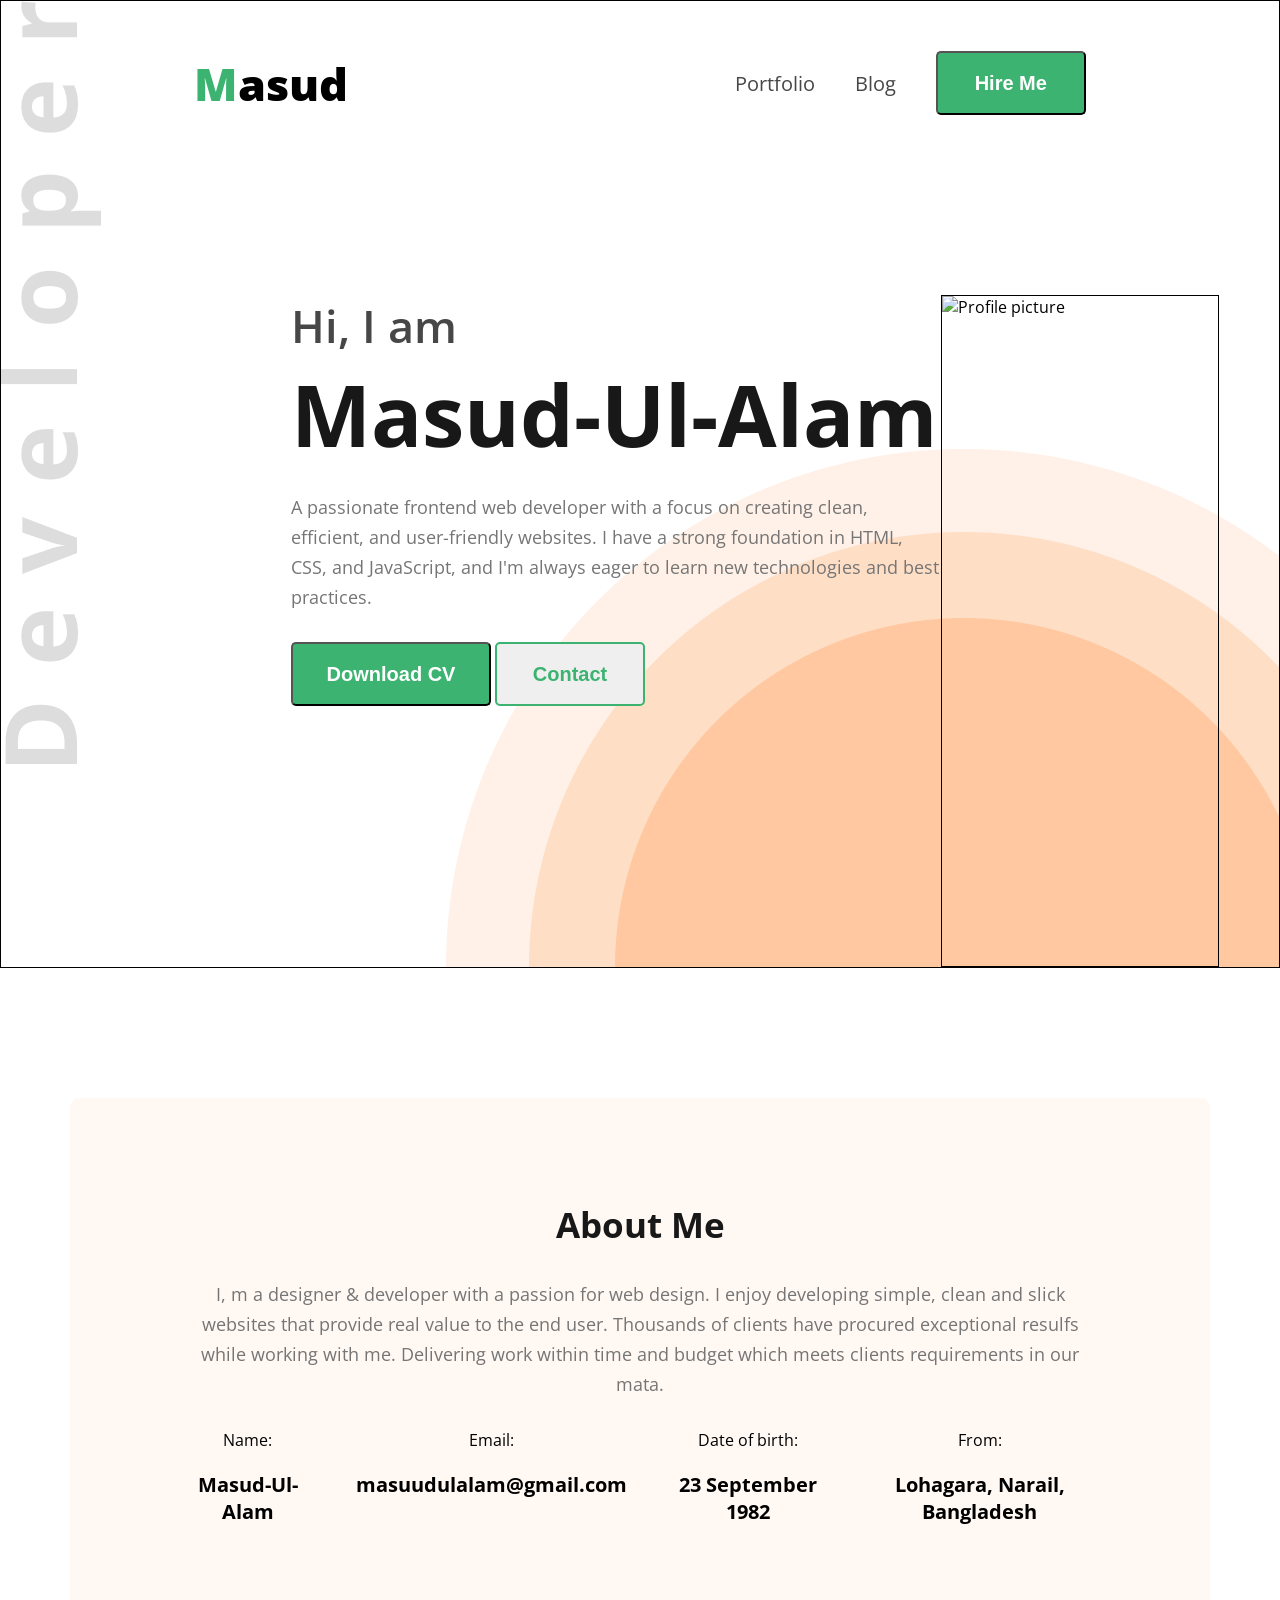
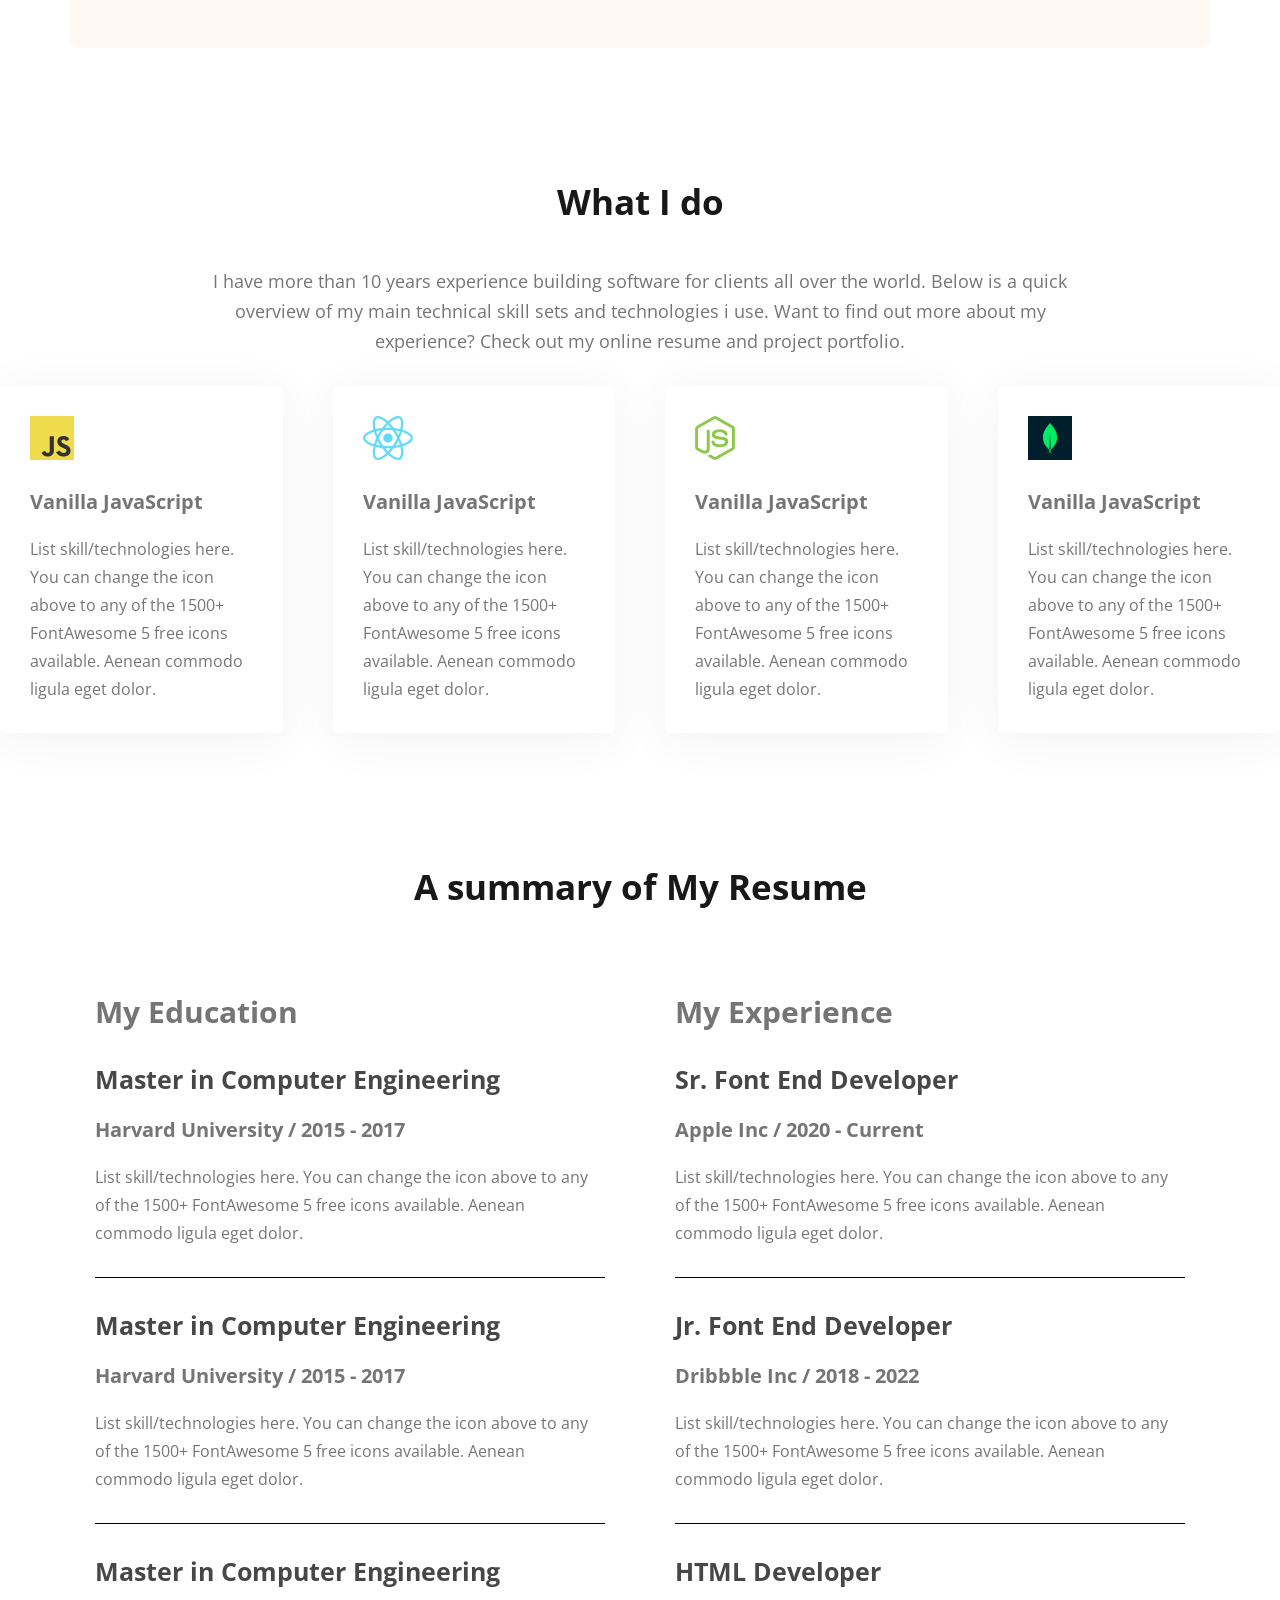
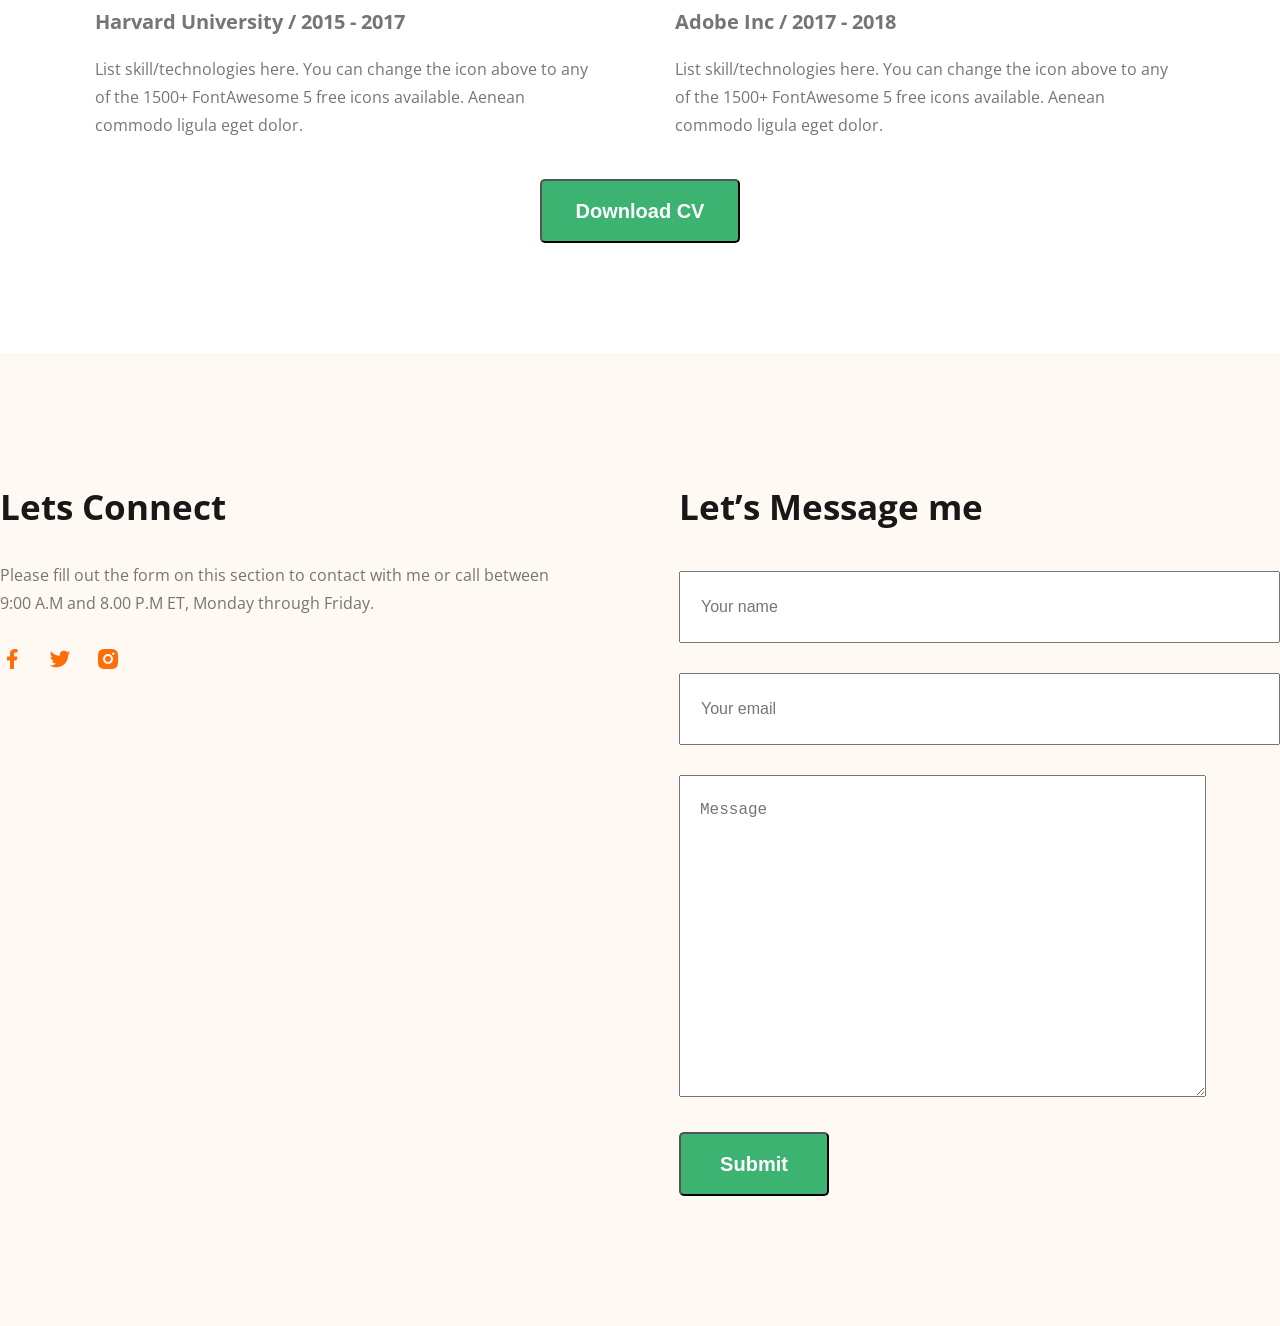
==== index.html @ 21add2c9 "added some styles in input field" ====
<!DOCTYPE html>
<html lang="en">

<head>
    <meta charset="UTF-8">
    <meta name="viewport" content="width=device-width, initial-scale=1.0">
    <title>Web Developer Portfolio</title>
    <link rel="preconnect" href="https://fonts.googleapis.com">
    <link rel="preconnect" href="https://fonts.gstatic.com" crossorigin>
    <link href="https://fonts.googleapis.com/css2?family=Open+Sans:ital,wght@0,300..800;1,300..800&display=swap"
        rel="stylesheet">
    <link rel="stylesheet" href="styles/style.css">
</head>

<body class="open-sans-normal">
    <header class="header">
        <nav>
            <h2 class="nav-title"><span class="text-primary">M</span>asud</h2>
            <div>
                <ul>
                    <li><a class="Dark-2" href="">Portfolio</a></li>
                    <li><a class="Dark-2" href="">Blog</a></li>
                    <li><a href=""><button class="btn btn-s">Hire Me</button></a></li>
                </ul>
            </div>
        </nav>
        <div class="banner">
            <div class="banner-content">
                <h2 class="banner-greetings Dark-2">Hi, I am</h2>
                <h1 class="banner-title Dark-1">Masud-Ul-Alam</h1>
                <p style="text-align: left;" class="p-b mt-20 mb-30">A passionate frontend web developer with a focus on
                    creating clean,
                    efficient, and
                    user-friendly
                    websites. I have a strong foundation in HTML, CSS, and JavaScript, and I'm always eager to learn new
                    technologies and best practices.</p>
                <div>
                    <button class="btn btn-b"><span></span> Download CV</button>
                    <button class="btn-contact btn-s"><span></span> Contact</button>
                </div>
            </div>
            <img class="banner-profile-picture" src="" alt="Profile picture">
        </div>
    </header>
    <main>
        <!-- about me section -->
        <section class="about-me-section">
            <div class="about-me-container">
                <h3 class="center">About Me</h3>
                <p class="mt-30 mb-30 p-b">I, m a designer & developer with a passion for web design. I enjoy
                    developing simple, clean and slick
                    websites that provide real value to the end user. Thousands of clients have procured exceptional
                    resulfs while working with me. Delivering work within time and budget which meets clients
                    requirements in our mata.</p>
                <div class="info-container">
                    <div class="center">
                        <p>Name:</p>
                        <h6>Masud-Ul-Alam</h6>
                    </div>
                    <div class="center">
                        <p>Email:</p>
                        <h6>masuudulalam@gmail.com</h6>
                    </div>
                    <div class="center">
                        <p>Date of birth:</p>
                        <h6>23 September 1982</h6>
                    </div>
                    <div class="center">
                        <p>From:</p>
                        <h6>Lohagara, Narail, Bangladesh</h6>
                    </div>
                </div>
            </div>
        </section>

        <!-- what I do section -->
        <section class="what-I-do-section">
            <div class="what-I-do-description">
                <h3>What I do</h3>
                <p class="mt-40 mb-30 p-b">I have more than 10 years experience building software for clients all over
                    the world. Below is a
                    quick overview of my main technical skill sets and technologies i use. Want to find out more about
                    my experience? Check out my online resume and project portfolio.</p>
            </div>
            <div class="card-container p-s">
                <div class="card">
                    <img src="images/icons/js.png" alt="js icon">
                    <h6>Vanilla JavaScript</h6>
                    <p>List skill/technologies here. You can change the icon above to any of the 1500+ FontAwesome 5
                        free icons available. Aenean commodo ligula eget dolor.</p>
                </div>
                <div class="card">
                    <img src="images/icons/react.png" alt="js icon">
                    <h6>Vanilla JavaScript</h6>
                    <p>List skill/technologies here. You can change the icon above to any of the 1500+ FontAwesome 5
                        free icons available. Aenean commodo ligula eget dolor.</p>
                </div>
                <div class="card">
                    <img src="images/icons/nodejs.png" alt="js icon">
                    <h6>Vanilla JavaScript</h6>
                    <p>List skill/technologies here. You can change the icon above to any of the 1500+ FontAwesome 5
                        free icons available. Aenean commodo ligula eget dolor.</p>
                </div>
                <div class="card">
                    <img src="images/icons/mongo.png" alt="js icon">
                    <h6>Vanilla JavaScript</h6>
                    <p>List skill/technologies here. You can change the icon above to any of the 1500+ FontAwesome 5
                        free icons available. Aenean commodo ligula eget dolor.</p>
                </div>
            </div>
        </section>

        <!-- A summary of My Resume Section -->
        <section>
            <h3>A summary of My Resume</h3>
            <div class="summary-resume-container p-s">
                <section>
                    <h4>My Education</h4>
                    <div class="summary-content-w mt-30">
                        <h5>Master in Computer Engineering</h5>
                        <h6>Harvard University / 2015 - 2017</h6>
                        <p>List skill/technologies here. You can change the icon above
                            to any of the 1500+ FontAwesome 5 free icons available. Aenean commodo ligula eget dolor.
                        </p>
                    </div>
                    <div class="summary-content-w border-top">
                        <h5 class="mt-30">Master in Computer Engineering</h5>
                        <h6>Harvard University / 2015 - 2017</h6>
                        <p>List skill/technologies here. You can change the icon above
                            to any of the 1500+ FontAwesome 5 free icons available. Aenean commodo ligula eget dolor.
                        </p>
                    </div>
                    <div class="summary-content-w border-top">
                        <h5 class="mt-30">Master in Computer Engineering</h5>
                        <h6>Harvard University / 2015 - 2017</h6>
                        <p>List skill/technologies here. You can change the icon above
                            to any of the 1500+ FontAwesome 5 free icons available. Aenean commodo ligula eget dolor.
                        </p>
                    </div>
                </section>
                <section>
                    <h4>My Experience</h4>
                    <div class="summary-content-w mt-30">
                        <h5>Sr. Font End Developer</h5>
                        <h6>Apple Inc / 2020 - Current</h6>
                        <p>List skill/technologies here. You can change the icon above
                            to any of the 1500+ FontAwesome 5 free icons available. Aenean commodo ligula eget dolor.
                        </p>
                    </div>
                    <div class="summary-content-w border-top">
                        <h5 class="mt-30">Jr. Font End Developer</h5>
                        <h6>Dribbble Inc / 2018 - 2022</h6>
                        <p>List skill/technologies here. You can change the icon above
                            to any of the 1500+ FontAwesome 5 free icons available. Aenean commodo ligula eget dolor.
                        </p>
                    </div>
                    <div class="summary-content-w border-top">
                        <h5 class="mt-30">HTML Developer</h5>
                        <h6>Adobe Inc / 2017 - 2018</h6>
                        <p>List skill/technologies here. You can change the icon above
                            to any of the 1500+ FontAwesome 5 free icons available. Aenean commodo ligula eget dolor.
                        </p>
                    </div>
                </section>
            </div>
            <div class="center mt-40"><button class="btn btn-b">Download CV</button></div>
        </section>

        <!-- lets connect section -->
        <section class="lets-connect-section-container">
            <div class="lets-connect-media">
                <h3 style="text-align: left;">Lets Connect</h3>
                <p class="p-s mt-30 mb-30">Please fill out the form on this section to contact with me or call between 9:00 A.M and 8.00 P.M ET, Monday through Friday.</p>
                <div class="social-media-container">
                    <img class="mr-20" src="images/icons/facebook.png" alt="facebook icon">
                    <img class="mr-20" src="images/icons/twitter.png" alt="twitter icon">
                    <img src="images/icons/insta.png" alt="insta icon">
                </div>
            </div>
            <div class="lets-connect-form">
                <h3 style="text-align: left;">Let’s Message me</h3>
                <form action="">
                    <label for="name"></label>
                    <input class="mt-40 mb-30 pt-20 pb-20 pl-20 p-s" type="text" name="" id="name" placeholder="Your name" size="60">
                    <label for="email"></label>
                    <input class="pt-20 pb-20 pl-20 p-s" type="email" name="" id="email" placeholder="Your email" size="60">
                    <label for="message"></label>
                    <textarea class="mt-30 mb-30 pt-20 pb-20 pl-20 p-s" name="" id="message" placeholder="Message" rows="10" cols="49"></textarea>
                    <input class="btn btn-s" type="submit" value="Submit">
                </form>
            </div>
        </section>
    </main>
    <footer>

    </footer>
</body>

</html>
---- styles/style.css ----
* {
    margin: 0;
    padding: 0;
}

/* google font */
.open-sans-normal {
    font-family: "Open Sans", sans-serif;
    font-optical-sizing: auto;
    font-style: normal;
    font-variation-settings:
        "wdth" 100;
}

/* common style */
.mt-20 {
    margin-top: 20px;
}

.mb-20 {
    margin-bottom: 20px;
}

.pt-20 {
    padding-top: 20px;
}

.pb-20 {
    padding-bottom: 20px;
}

.mt-30 {
    margin-top: 30px;
}

.mb-30 {
    margin-bottom: 30px;
}

.ml-30 {
    margin-left: 30px;
}

.pl-20{
    padding-left: 20px;
}

.mt-40 {
    margin-top: 40px;
}

.mb-40 {
    margin-bottom: 40px;
}
.mr-20{
    margin-right: 20px;
}

.center {
    text-align: center;
}

h3 {
    color: rgb(24, 24, 24);
    font-size: 35px;
    font-weight: 700;
    line-height: 48px;
    letter-spacing: 0%;
    text-align: center;
}

h4 {
    font-size: 30px;
    font-weight: 700;
    line-height: 41px;
    letter-spacing: 0%;
    text-align: left;
}

h5 {
    color: rgb(71, 71, 71);
    font-size: 25px;
    font-weight: 700;
    line-height: 34px;
    letter-spacing: 0%;
    text-align: left;
}

h6 {
    font-size: 20px;
    font-weight: 700;
    line-height: 27px;
    letter-spacing: 0%;
    margin: 20px 0;
}

.p-b {
    color: rgb(117, 117, 117);
    font-size: 18px;
    font-weight: 400;
    line-height: 30px;
    letter-spacing: 0%;
    text-align: center;
}

.p-s {
    color: rgb(117, 117, 117);
    font-size: 16px;
    font-weight: 400;
    line-height: 28px;
    letter-spacing: 0%;
    text-align: left;
}

.t-l {
    text-align: center;
}

.text-primary {
    color: mediumseagreen;
}

.Dark-1 {
    color: #181818;
}

.Dark-2 {
    color: #474747;
}

.Dark-3 {
    color: #757575;
}

.btn {
    color: rgb(255, 255, 255);
    font-size: 20px;
    font-weight: 700;
    /* border: none; */
    border-radius: 5px;
    background: mediumseagreen;
}

.btn-contact {
    color: mediumseagreen;
    font-size: 20px;
    font-weight: 700;
    /* border: none; */
    border: 2px solid mediumseagreen;
    border-radius: 5px;
    /* background: mediumseagreen; */
}

.btn-b {
    width: 200px;
    height: 64px;
}

.btn-s {
    width: 150px;
    height: 64px;
}

.summary-content-w{
    width: 510px;
}

.border-top{
    border-top: 1px solid black;
    margin-top: 30px;
}

/* nav styles */
nav {
    display: flex;
    justify-content: space-around;
    align-items: center;
    margin-top: 50px;
}

.nav-title {
    font-size: 45px;
    font-weight: 800;
    line-height: 61px;
    letter-spacing: 0%;
    text-align: left;
}

nav ul {
    display: flex;
    gap: 40px;
    align-items: center;
}

nav ul li {
    list-style: none;
}

nav li a {
    text-decoration: none;
    font-size: 20px;
}

nav li a:hover {
    font-weight: bold;
    /* border: 1px solid mediumseagreen; */
    /* border-radius: 5px; */
    /* padding: 10px */
}


/* header background image */
.header {
    background-image: url("../images/developer.png"), url("../images/header_bg.png");
    background-repeat: no-repeat;
    background-position: top left, bottom right;
    border: 1px solid black;
}

/* banner style */
.banner {
    display: flex;
    justify-content: space-between;
    margin-top: 180px;
}

.banner-content {
    max-width: 650px;
    margin-left: 290px;
}

.banner-greetings {
    font-size: 45px;
    font-weight: 600;
    line-height: 61px;
    letter-spacing: 0%;
    text-align: left;
}

.banner-title {
    font-size: 85px;
    font-weight: 700;
    line-height: 116px;
    letter-spacing: 0%;
    text-align: left;
}

.banner-profile-picture {
    width: 580px;
    height: 670px;
    margin-right: 60px;
    /* margin-top: 50px; */
    border: 1px solid black;
}

/* About me section style */
.about-me-section {
    display: flex;
    justify-content: center;
    border-radius: 10px;
    background: rgb(255, 248, 243);
    width: 1140px;
    height: 550px;
    margin: 0 auto;
    align-items: center;
    margin-top: 130px;
}

.about-me-container {
    width: 900px;
    /* border: 1px solid black; */
}

.info-container {
    display: flex;
    gap: 50px;
    justify-content: space-between;
}

/* what I do section */
.what-I-do-section {
    margin-top: 130px;
    margin-bottom: 130px;
}

.what-I-do-description {
    width: 900px;
    margin: 0 auto;
}

.card {
    width: 265px;
    border-radius: 5px;
    box-shadow: 0px 6px 50px 0px rgba(0, 0, 0, 0.06);
    background: rgb(255, 255, 255);
    padding: 30px;
}

.card-container {
    display: flex;
    gap: 50px;
    justify-content: center;
}

/* A summary of My Resume */
.summary-resume-container{
    display: flex;
    gap: 70px;
    justify-content: center;
    margin-top: 80px;
}

/* lets-connect-section */
.lets-connect-section-container{
    background: rgb(255, 248, 243);
    margin-top: 110px;
    display: flex;
    gap: 120px;
    justify-content: center;
    padding: 130px 0;
}

.lets-connect-media{
    width: 560px;
}

/* .social-media-container{
    margin-right: 30px;
} */

.lets-connect-form form input{
    display: block;
}
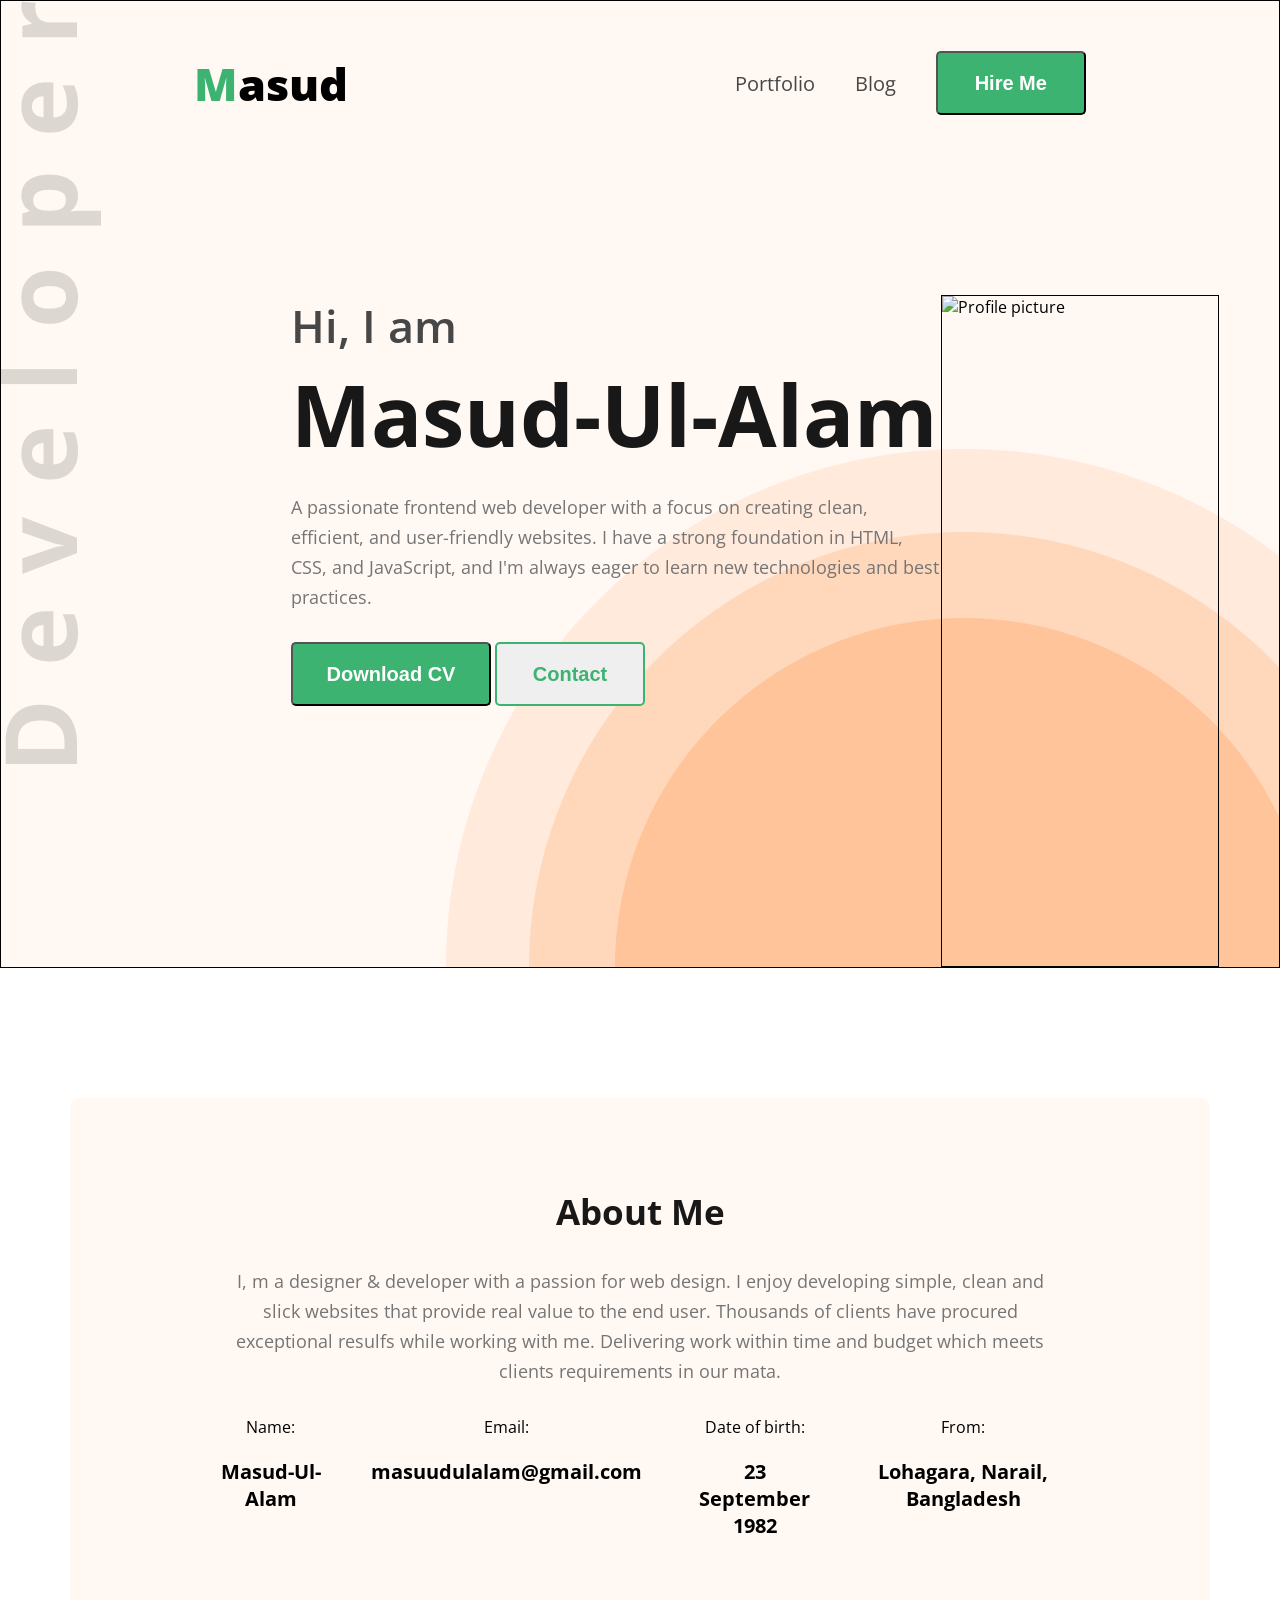
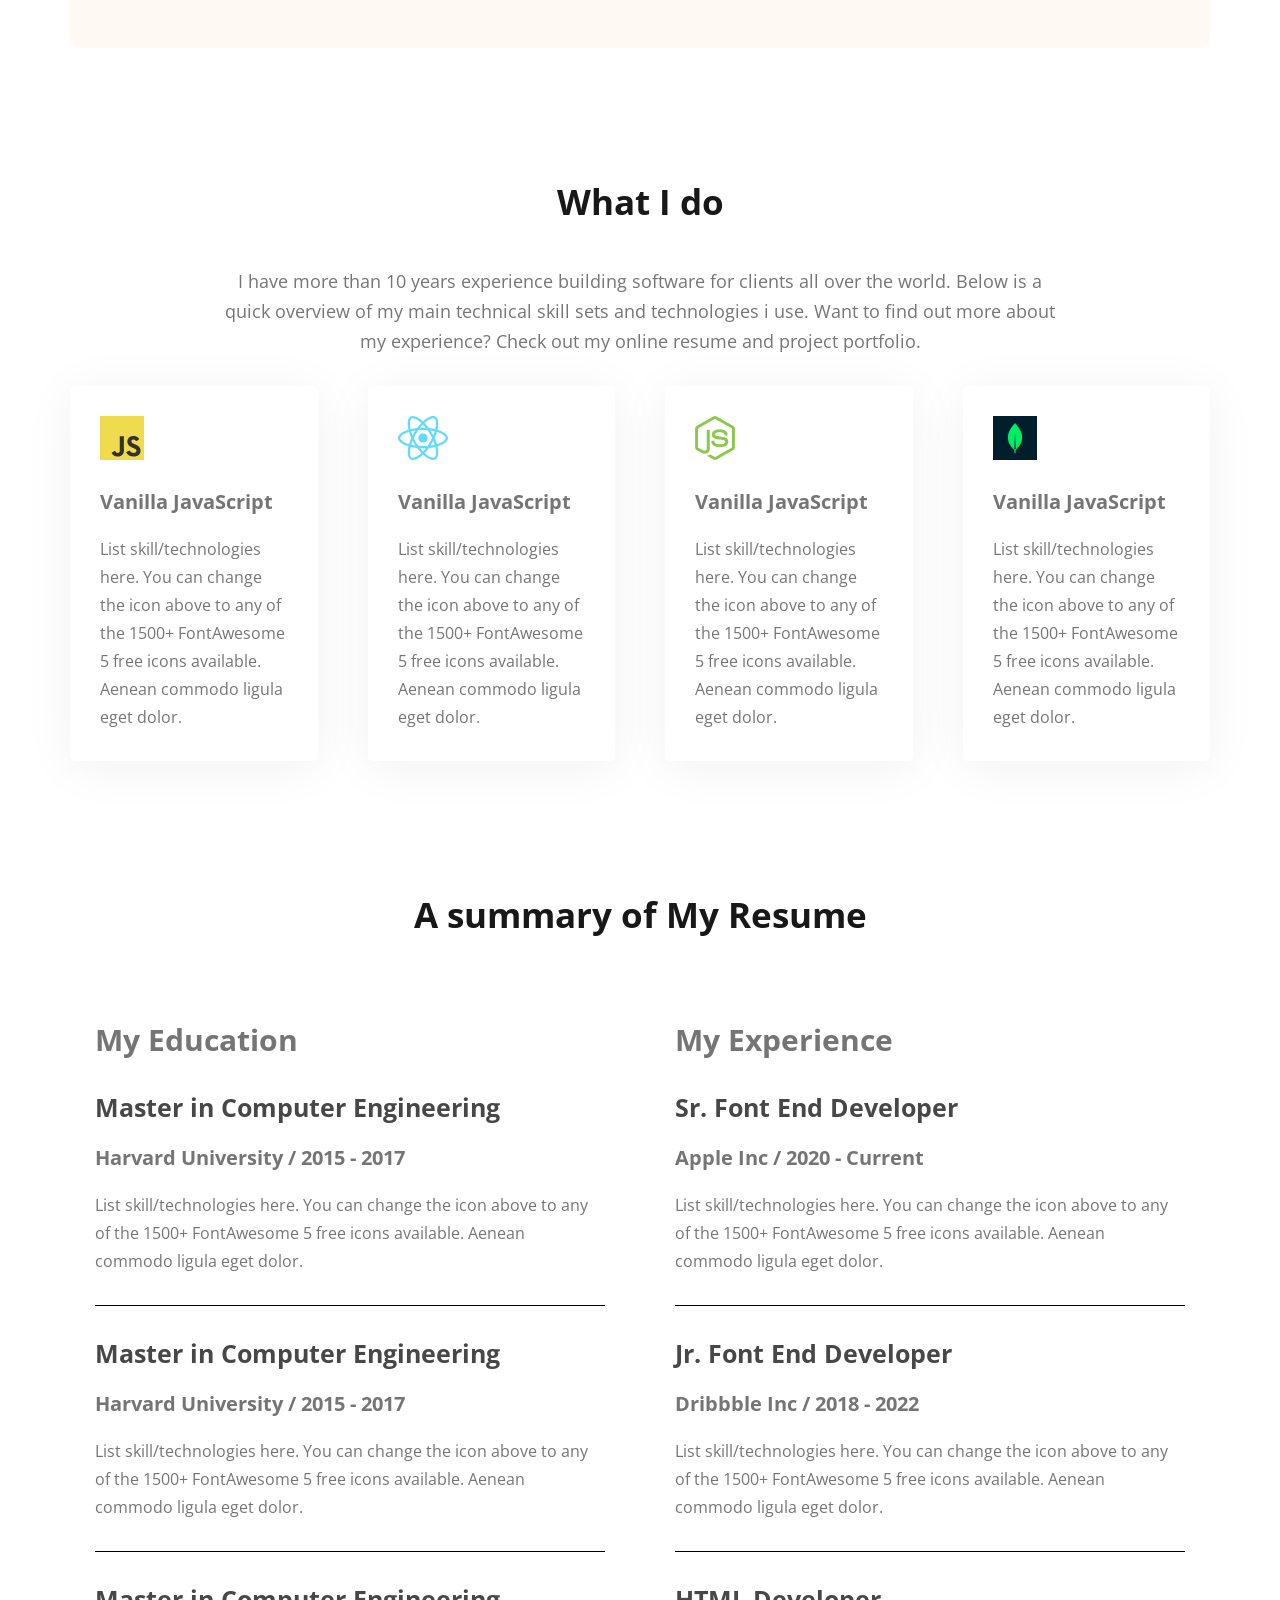
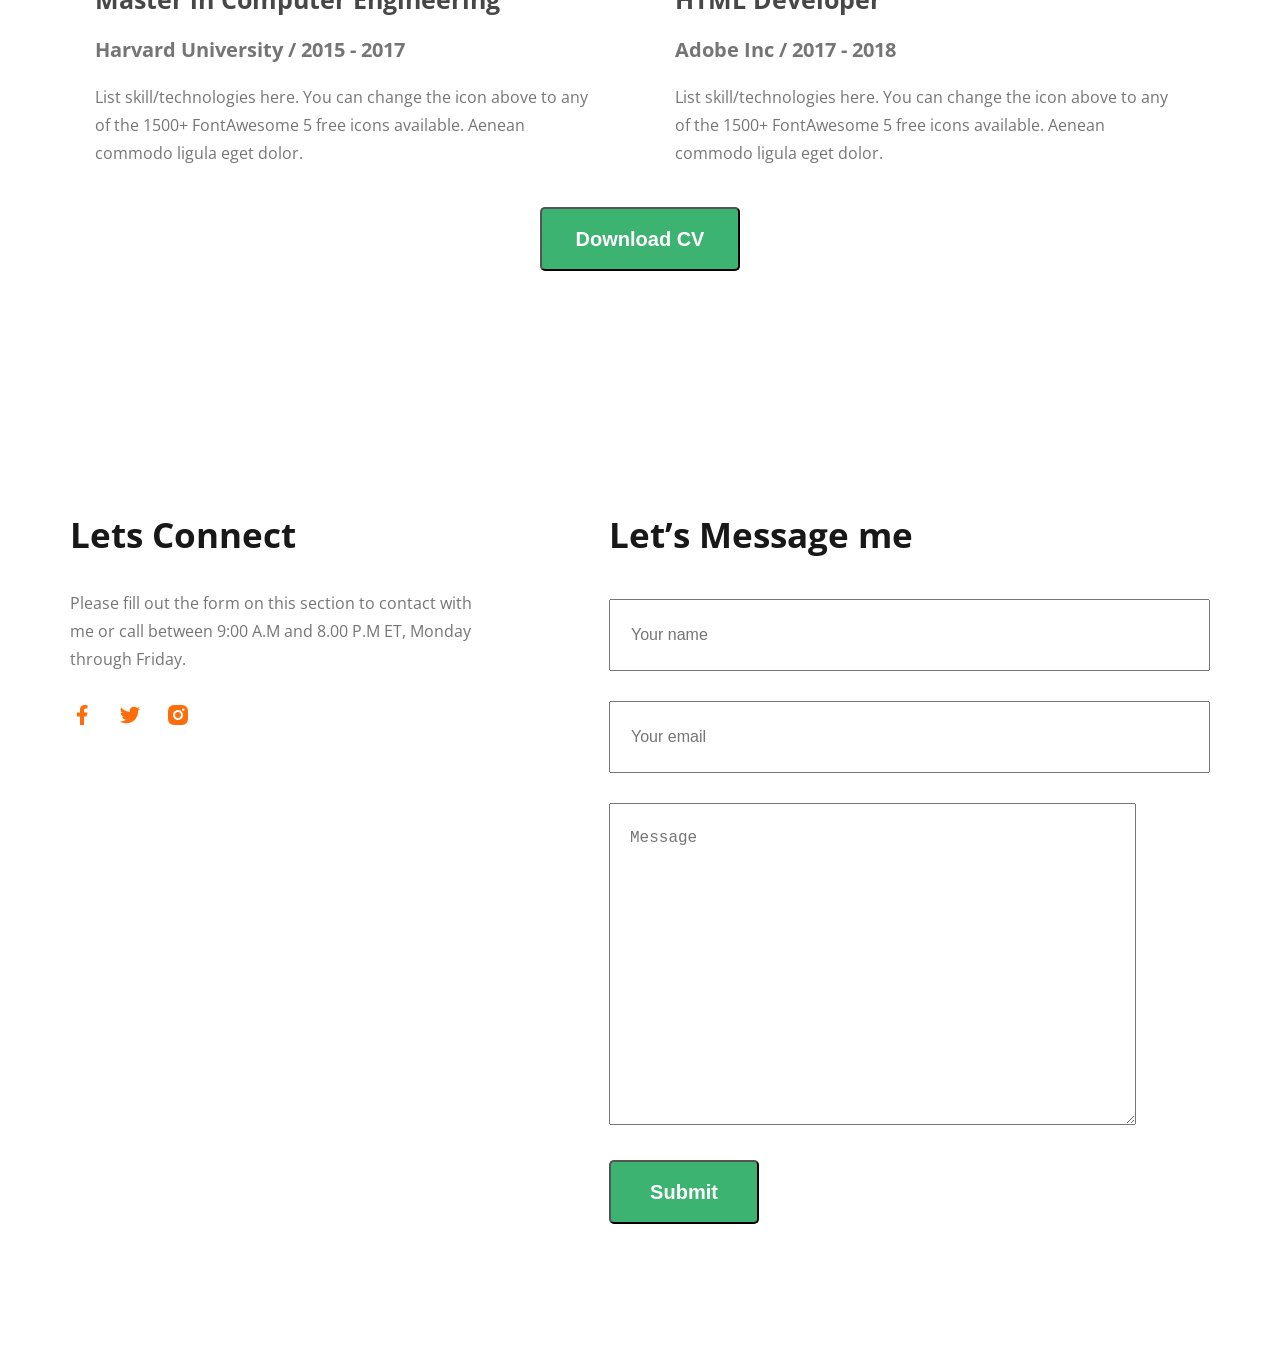
==== commit 947a24bc: "added some more styles update" ====
--- a/index.html
+++ b/index.html
@@ -13,7 +13,7 @@
 </head>
 
 <body class="open-sans-normal">
-    <header class="header">
+    <header class="header background-secondary">
         <nav>
             <h2 class="nav-title"><span class="text-primary">M</span>asud</h2>
             <div>
@@ -44,7 +44,7 @@
     </header>
     <main>
         <!-- about me section -->
-        <section class="about-me-section">
+        <section class="about-me-section background-secondary">
             <div class="about-me-container">
                 <h3 class="center">About Me</h3>
                 <p class="mt-30 mb-30 p-b">I, m a designer & developer with a passion for web design. I enjoy
--- a/styles/style.css
+++ b/styles/style.css
@@ -13,6 +13,9 @@
 }
 
 /* common style */
+.background-secondary{
+    background: rgb(255, 248, 243);
+}
 .mt-20 {
     margin-top: 20px;
 }
@@ -253,12 +256,17 @@
     border: 1px solid black;
 }
 
+/* main style */
+main{
+    max-width: 1140px;
+    margin: 0 auto;
+}
+
 /* About me section style */
 .about-me-section {
     display: flex;
     justify-content: center;
     border-radius: 10px;
-    background: rgb(255, 248, 243);
     width: 1140px;
     height: 550px;
     margin: 0 auto;
@@ -267,8 +275,7 @@
 }
 
 .about-me-container {
-    width: 900px;
-    /* border: 1px solid black; */
+    padding: 130px 150px;
 }
 
 .info-container {
@@ -284,8 +291,7 @@
 }
 
 .what-I-do-description {
-    width: 900px;
-    margin: 0 auto;
+    padding: 0px 150px;
 }
 
 .card {
@@ -312,7 +318,7 @@
 
 /* lets-connect-section */
 .lets-connect-section-container{
-    background: rgb(255, 248, 243);
+    /* background: rgb(255, 248, 243); */
     margin-top: 110px;
     display: flex;
     gap: 120px;
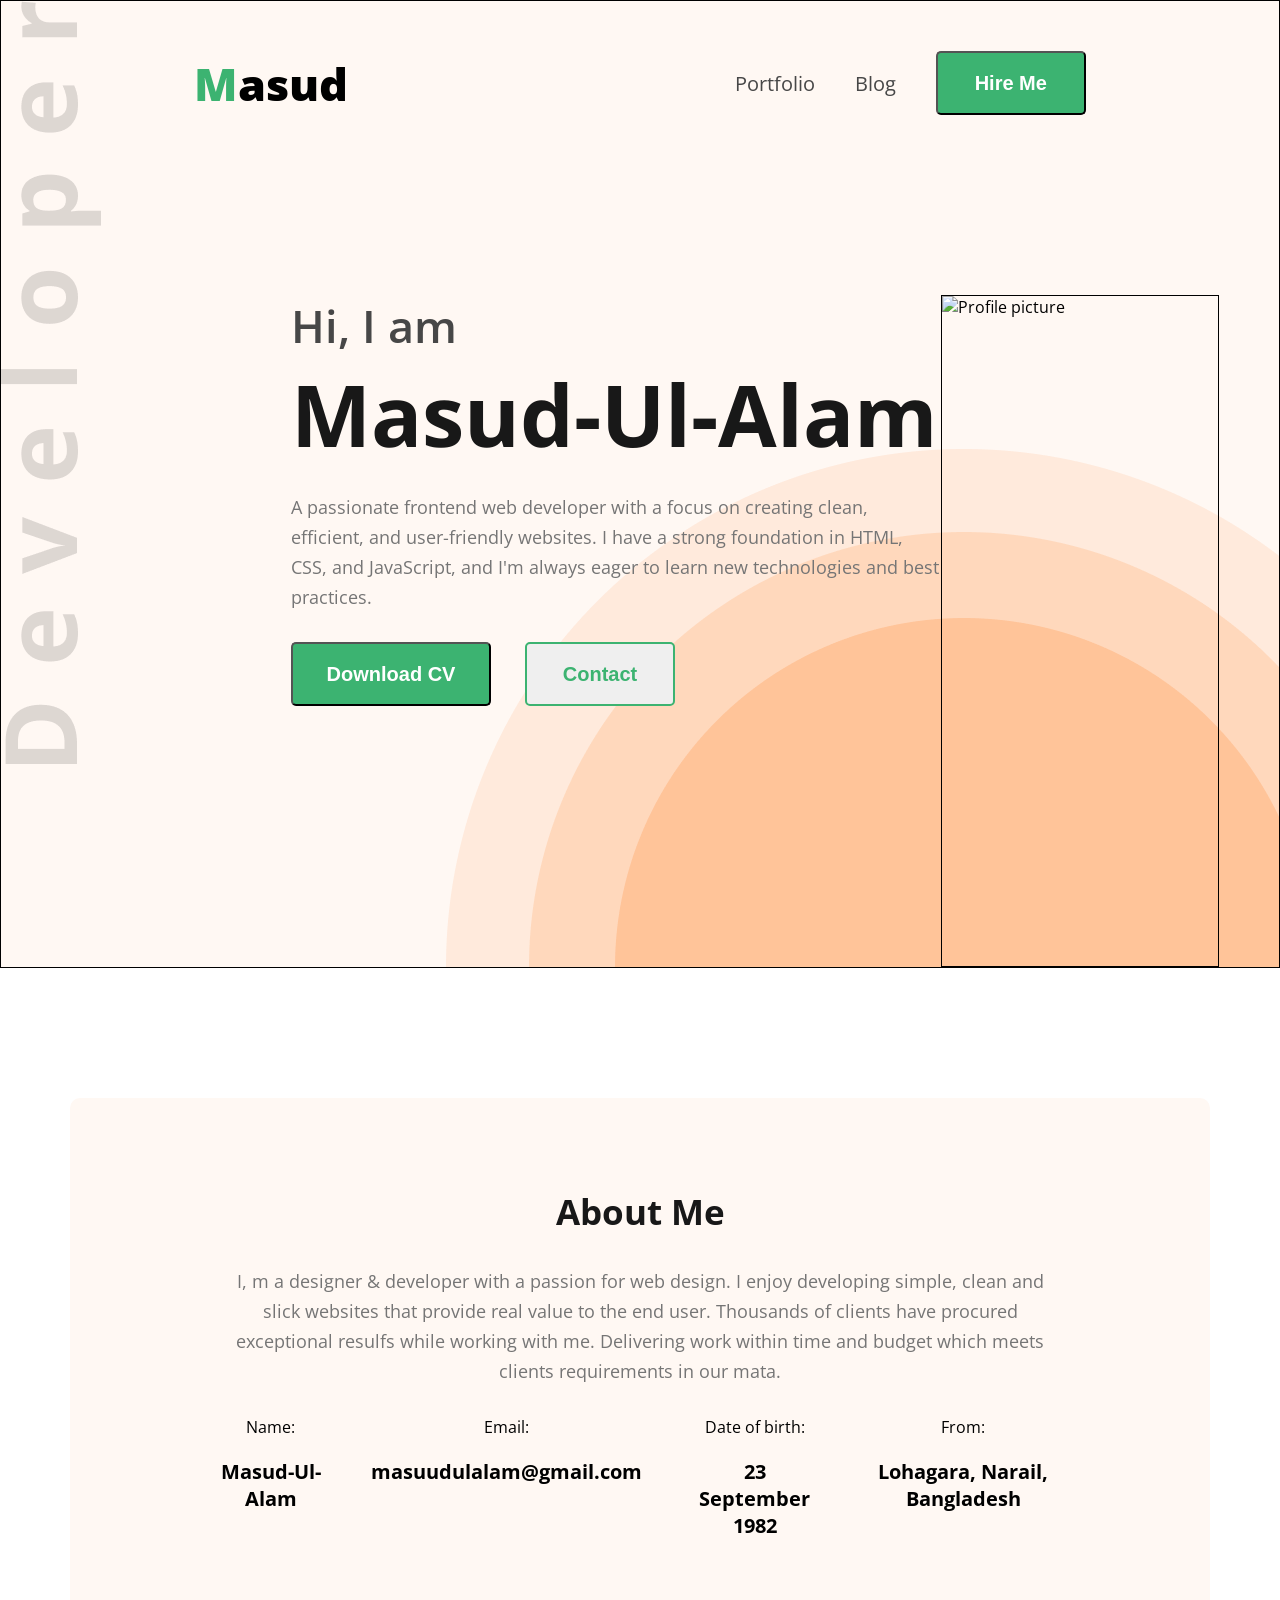
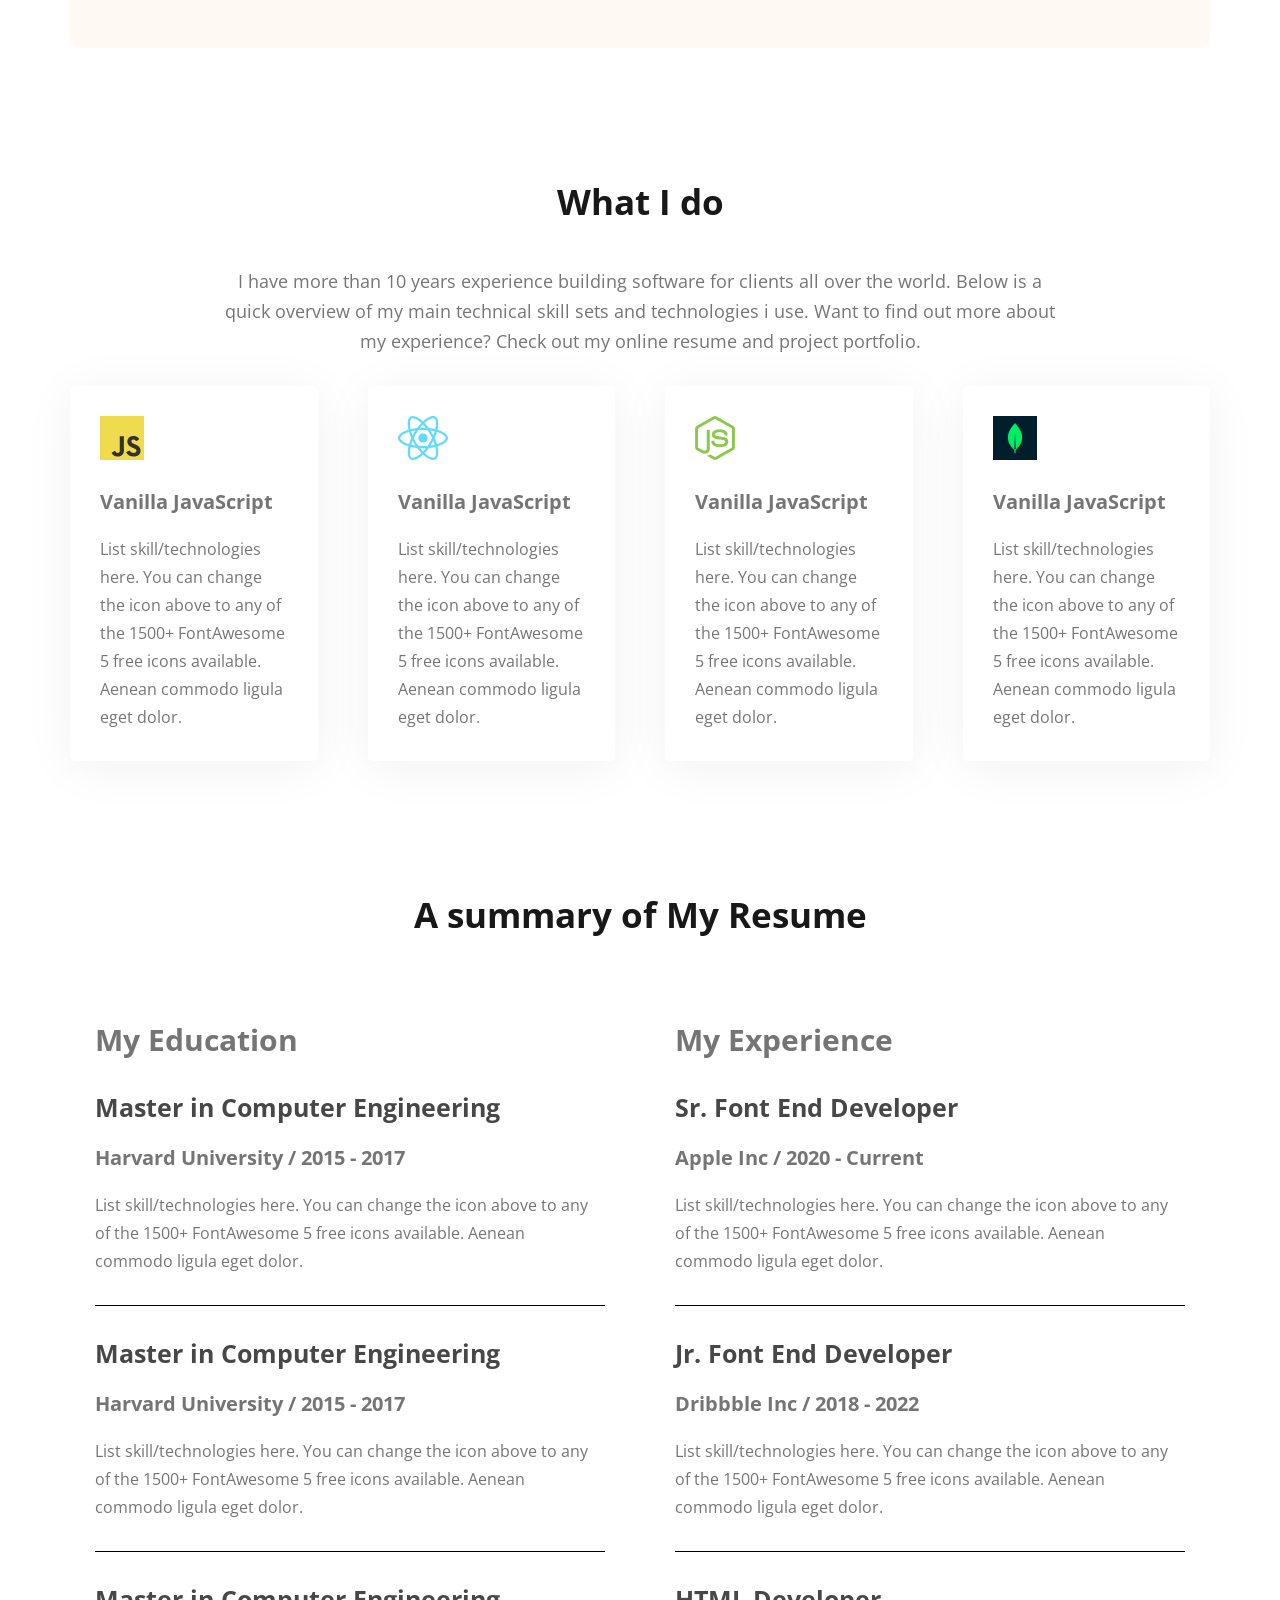
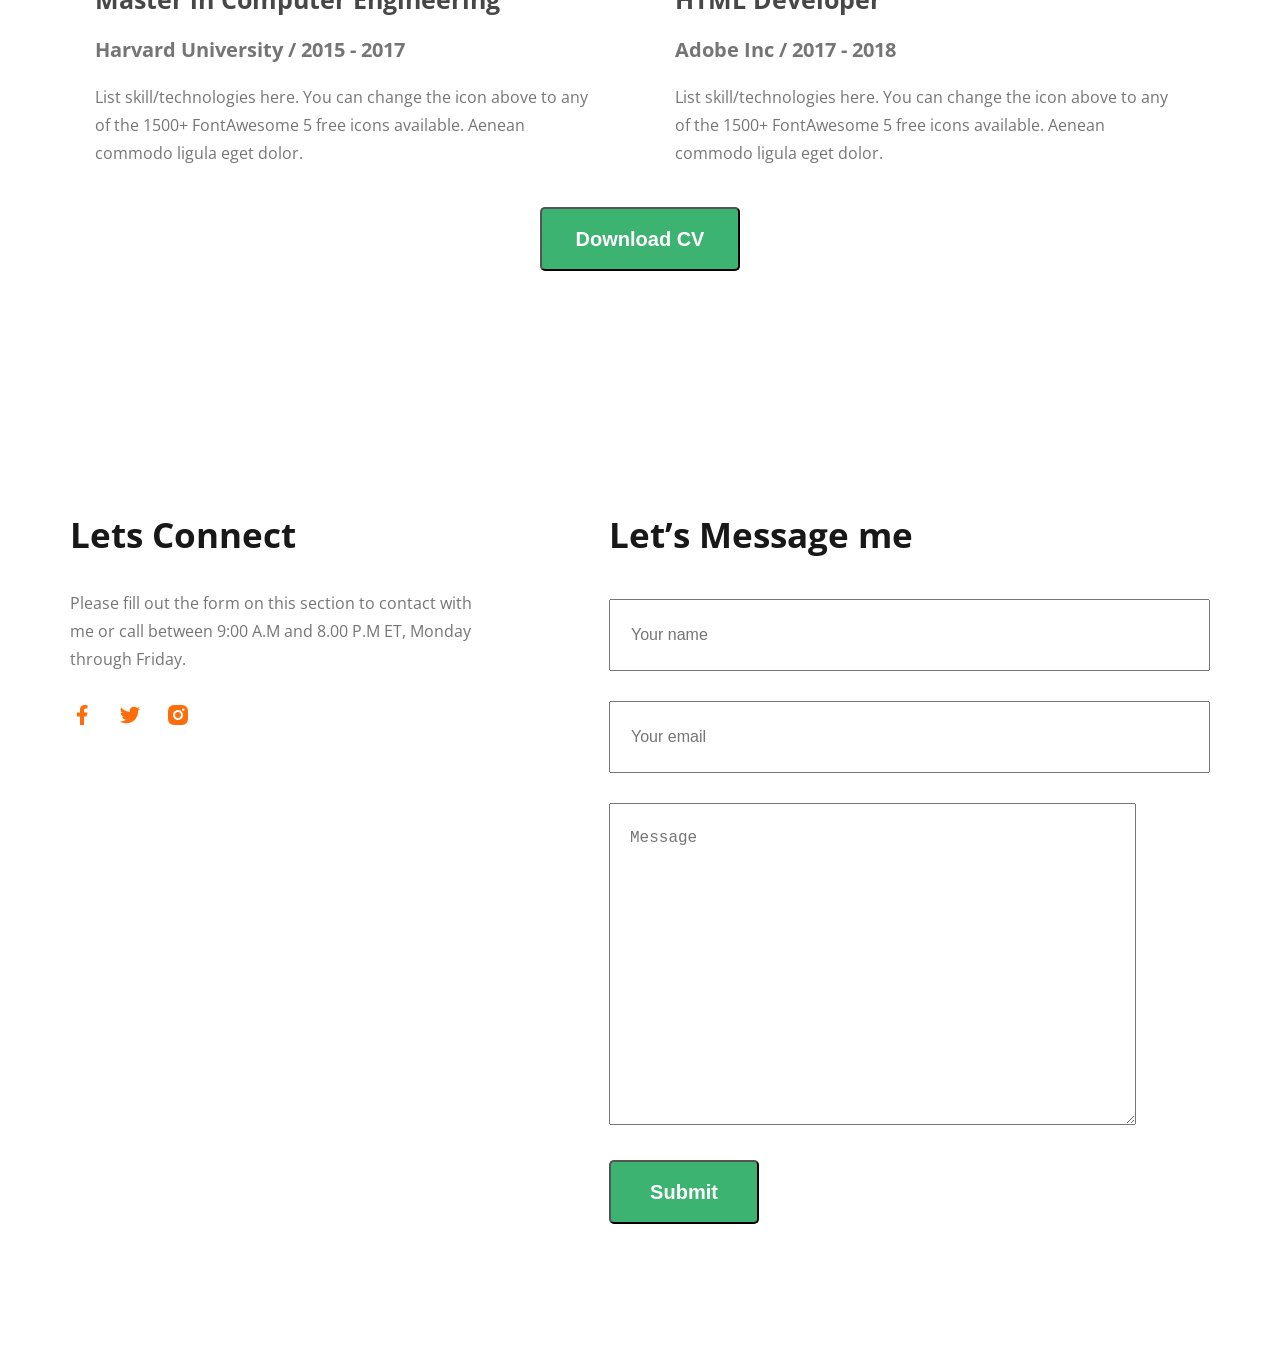
==== commit 0421b186: "added new update" ====
--- a/index.html
+++ b/index.html
@@ -35,7 +35,7 @@
                     websites. I have a strong foundation in HTML, CSS, and JavaScript, and I'm always eager to learn new
                     technologies and best practices.</p>
                 <div>
-                    <button class="btn btn-b"><span></span> Download CV</button>
+                    <button class="btn btn-b mr-30"><span></span> Download CV</button>
                     <button class="btn-contact btn-s"><span></span> Contact</button>
                 </div>
             </div>
--- a/styles/style.css
+++ b/styles/style.css
@@ -44,6 +44,10 @@
     margin-left: 30px;
 }
 
+.mr-30 {
+    margin-right: 30px;
+}
+
 .pl-20{
     padding-left: 20px;
 }
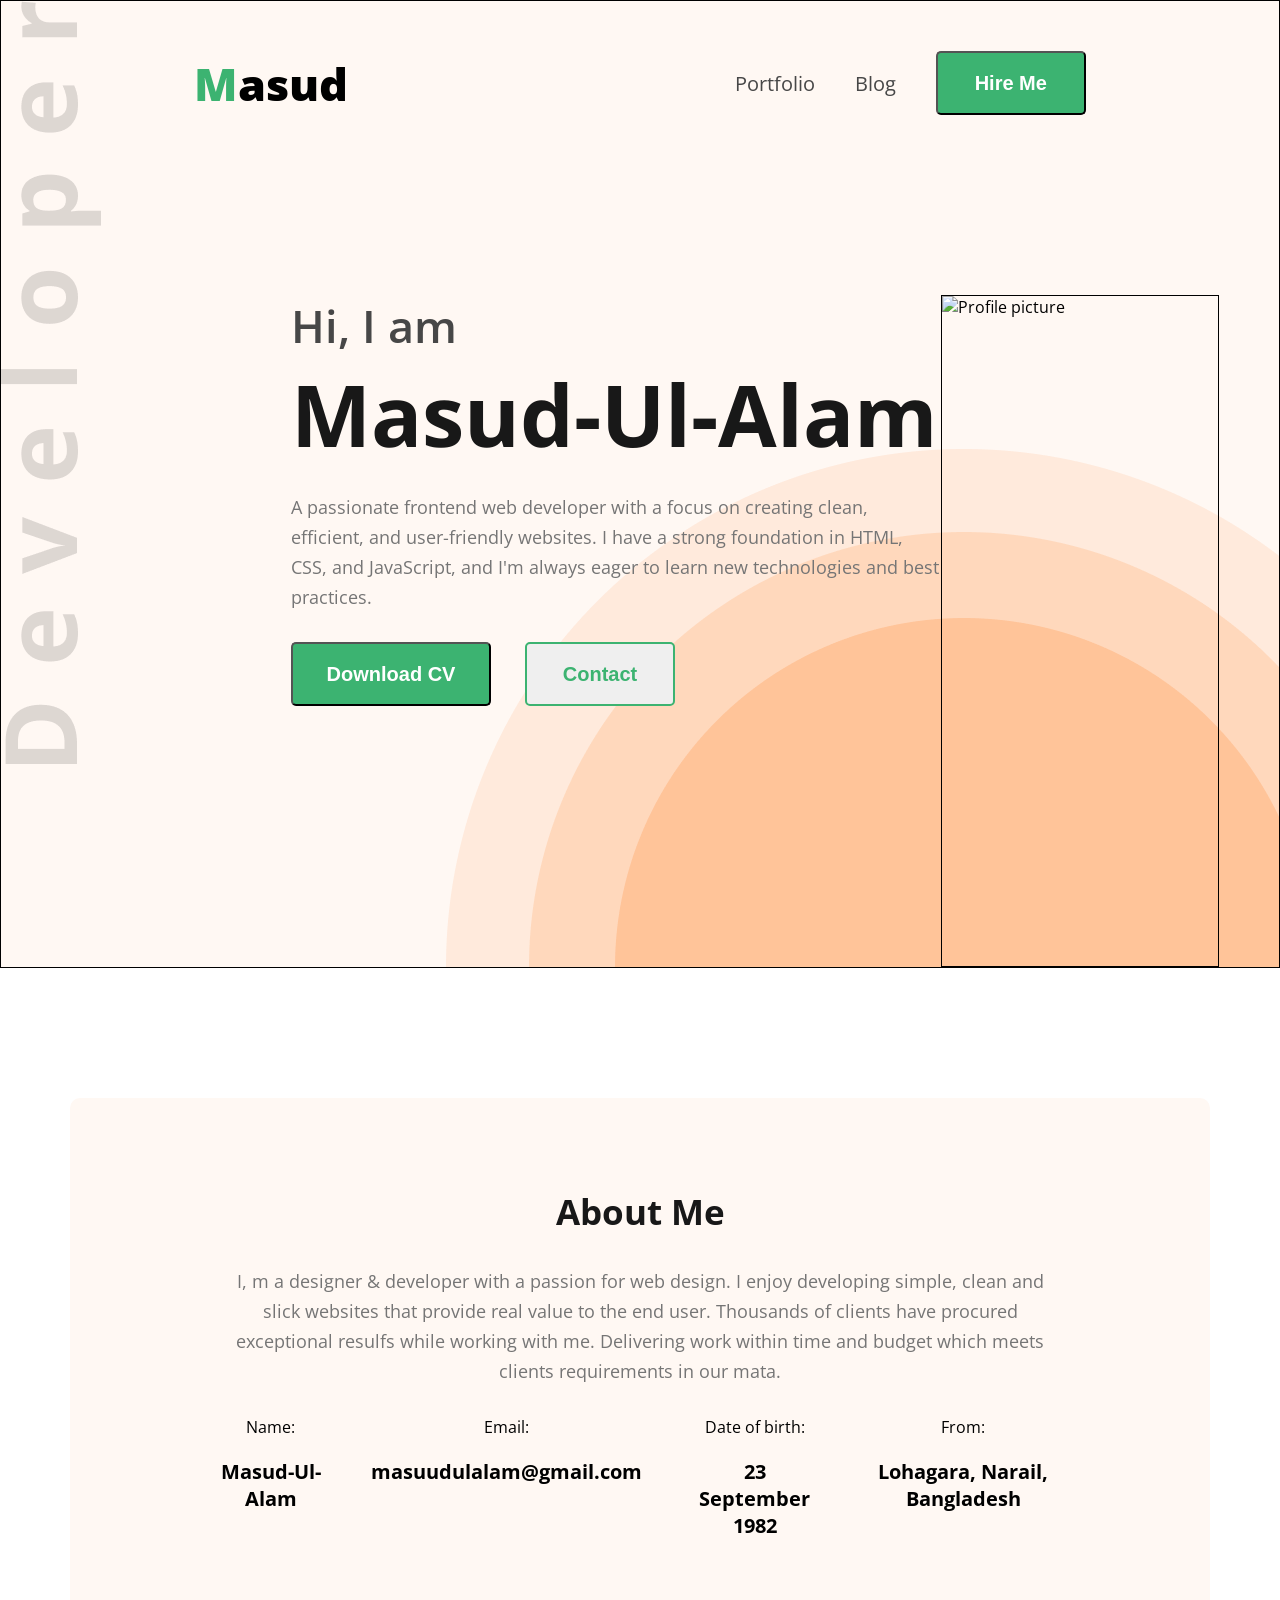
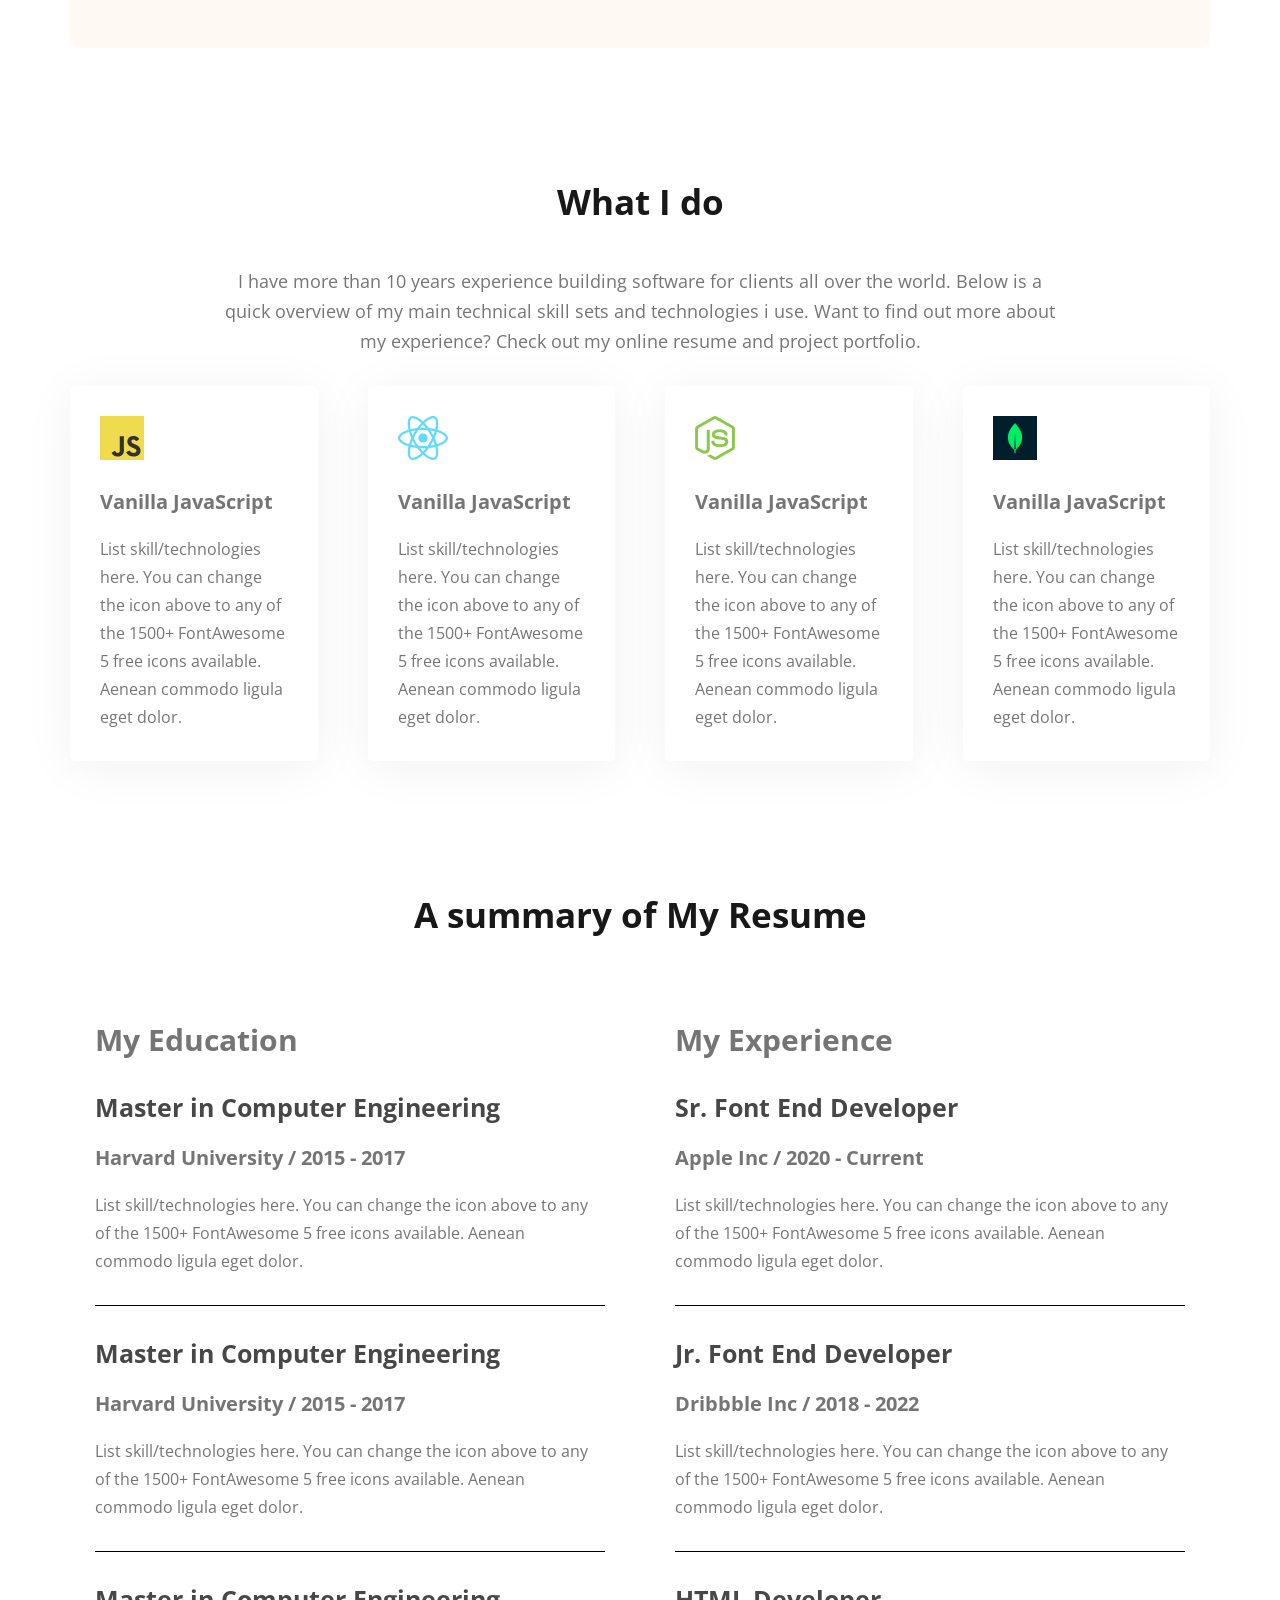
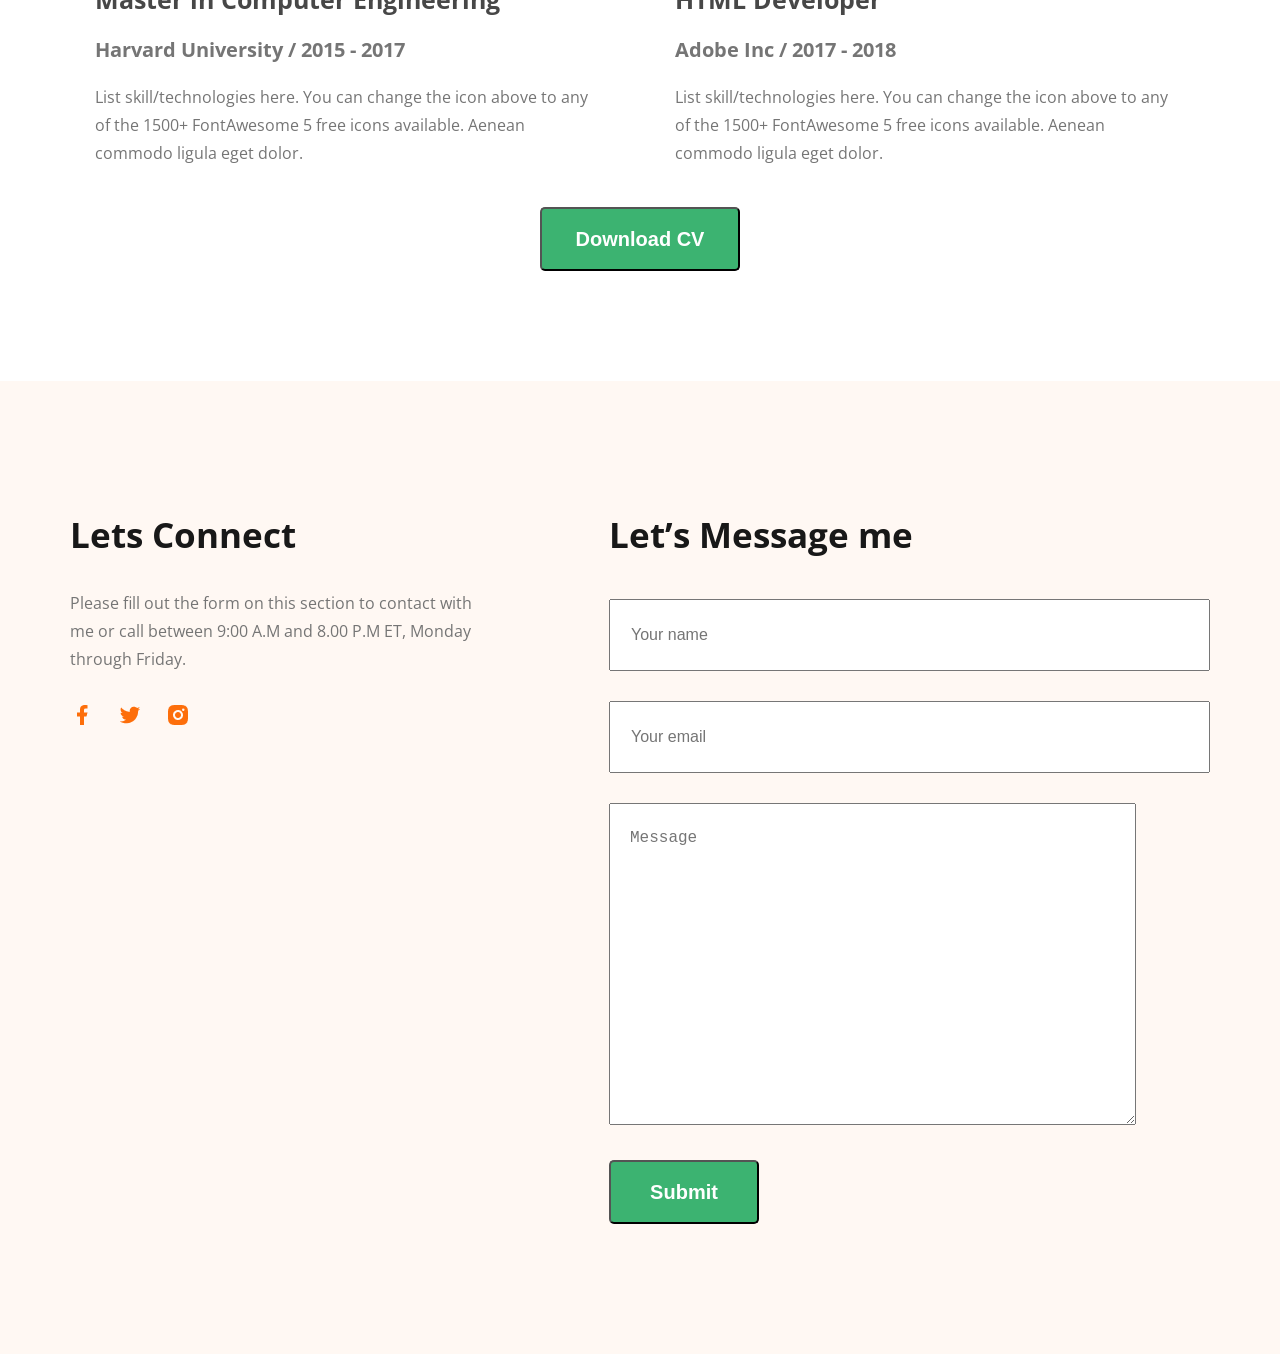
==== commit 45736250: "added some new changes in styles" ====
--- a/index.html
+++ b/index.html
@@ -13,7 +13,9 @@
 </head>
 
 <body class="open-sans-normal">
+    <!-- header -->
     <header class="header background-secondary">
+        <!-- nav section -->
         <nav>
             <h2 class="nav-title"><span class="text-primary">M</span>asud</h2>
             <div>
@@ -24,6 +26,7 @@
                 </ul>
             </div>
         </nav>
+        <!-- banner -->
         <div class="banner">
             <div class="banner-content">
                 <h2 class="banner-greetings Dark-2">Hi, I am</h2>
@@ -42,6 +45,7 @@
             <img class="banner-profile-picture" src="" alt="Profile picture">
         </div>
     </header>
+    <!-- main section -->
     <main>
         <!-- about me section -->
         <section class="about-me-section background-secondary">
@@ -166,8 +170,12 @@
             <div class="center mt-40"><button class="btn btn-b">Download CV</button></div>
         </section>
 
+        
+    </main>
+    <!-- footer section -->
+    <footer class="background-secondary">
         <!-- lets connect section -->
-        <section class="lets-connect-section-container">
+        <section class="container lets-connect-section-container">
             <div class="lets-connect-media">
                 <h3 style="text-align: left;">Lets Connect</h3>
                 <p class="p-s mt-30 mb-30">Please fill out the form on this section to contact with me or call between 9:00 A.M and 8.00 P.M ET, Monday through Friday.</p>
@@ -190,9 +198,6 @@
                 </form>
             </div>
         </section>
-    </main>
-    <footer>
-
     </footer>
 </body>
 
--- a/styles/style.css
+++ b/styles/style.css
@@ -13,6 +13,10 @@
 }
 
 /* common style */
+.container{
+    max-width: 1140px;
+    margin: 0 auto;
+}
 .background-secondary{
     background: rgb(255, 248, 243);
 }
@@ -322,21 +326,16 @@
 
 /* lets-connect-section */
 .lets-connect-section-container{
-    /* background: rgb(255, 248, 243); */
     margin-top: 110px;
     display: flex;
     gap: 120px;
-    justify-content: center;
+    /* justify-content: center; */
     padding: 130px 0;
 }
 
 .lets-connect-media{
-    width: 560px;
-}
-
-/* .social-media-container{
-    margin-right: 30px;
-} */
+    /* width: 560px; */
+}
 
 .lets-connect-form form input{
     display: block;
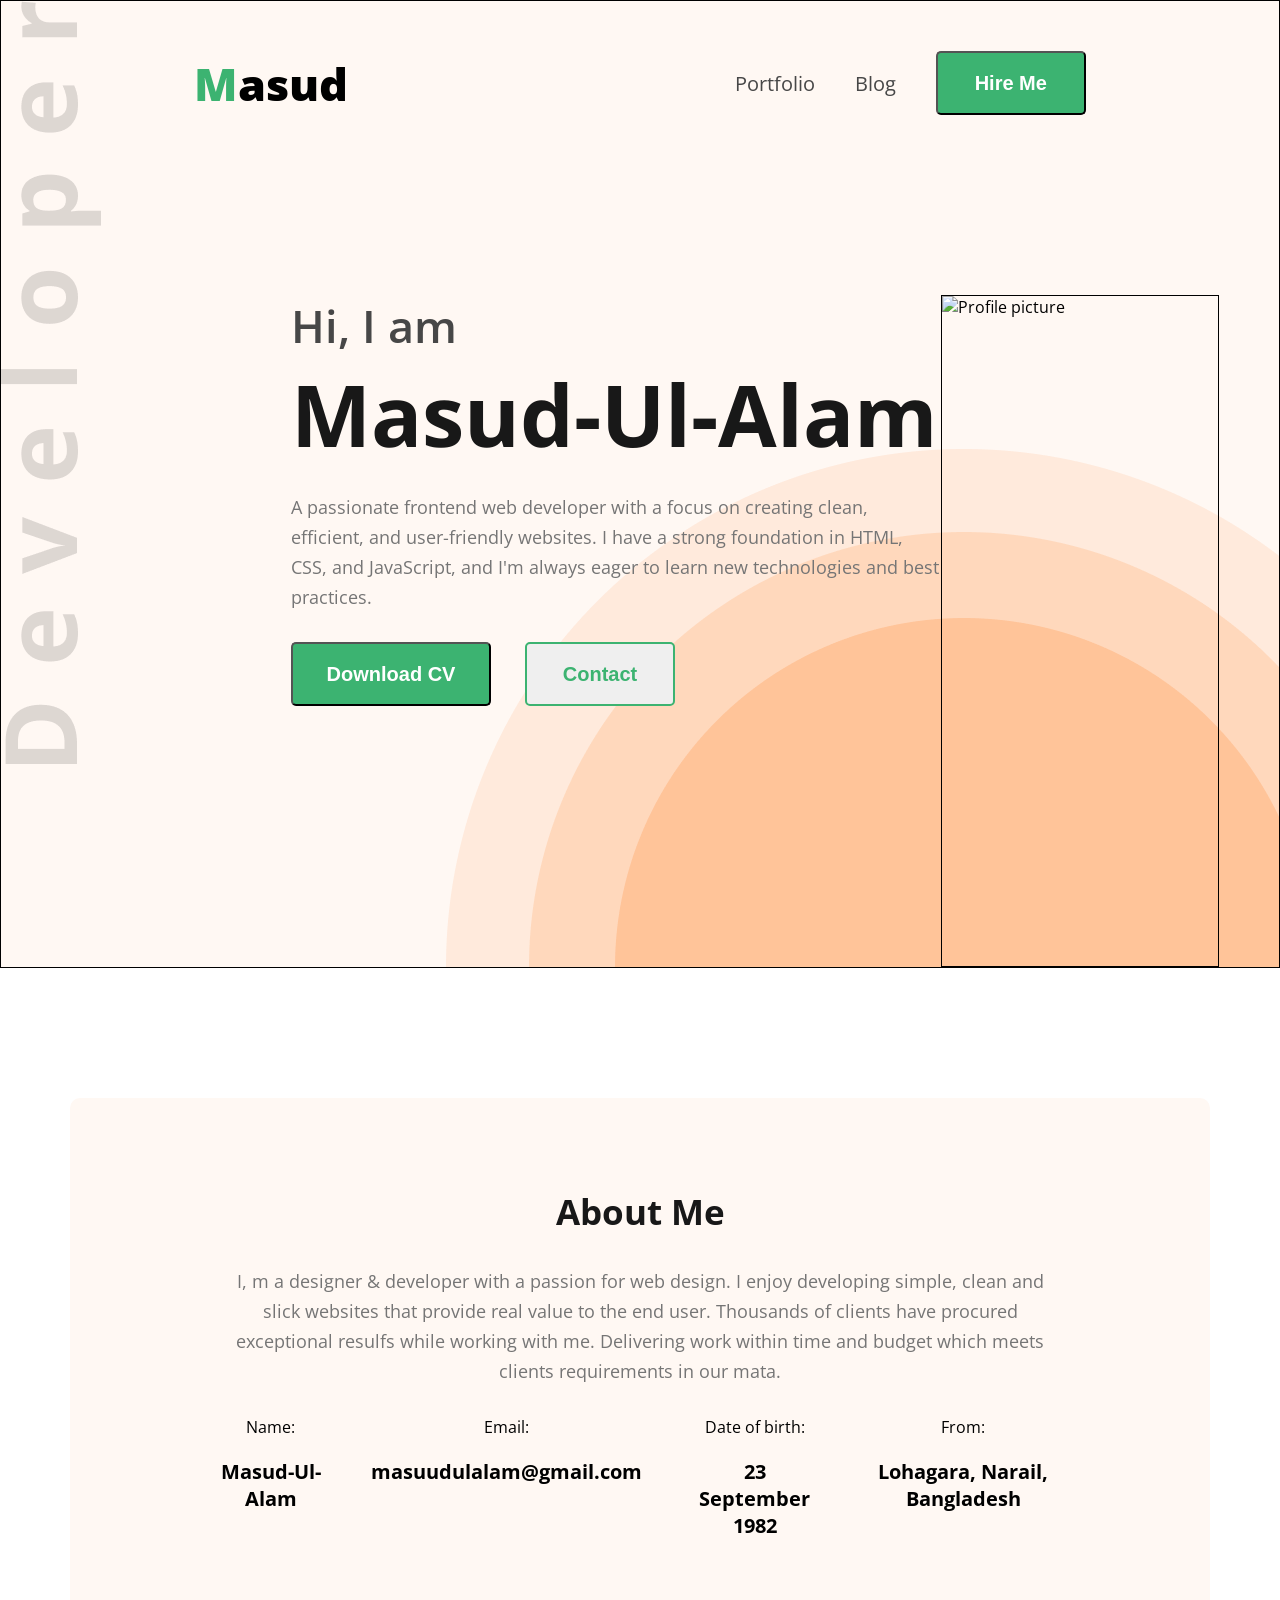
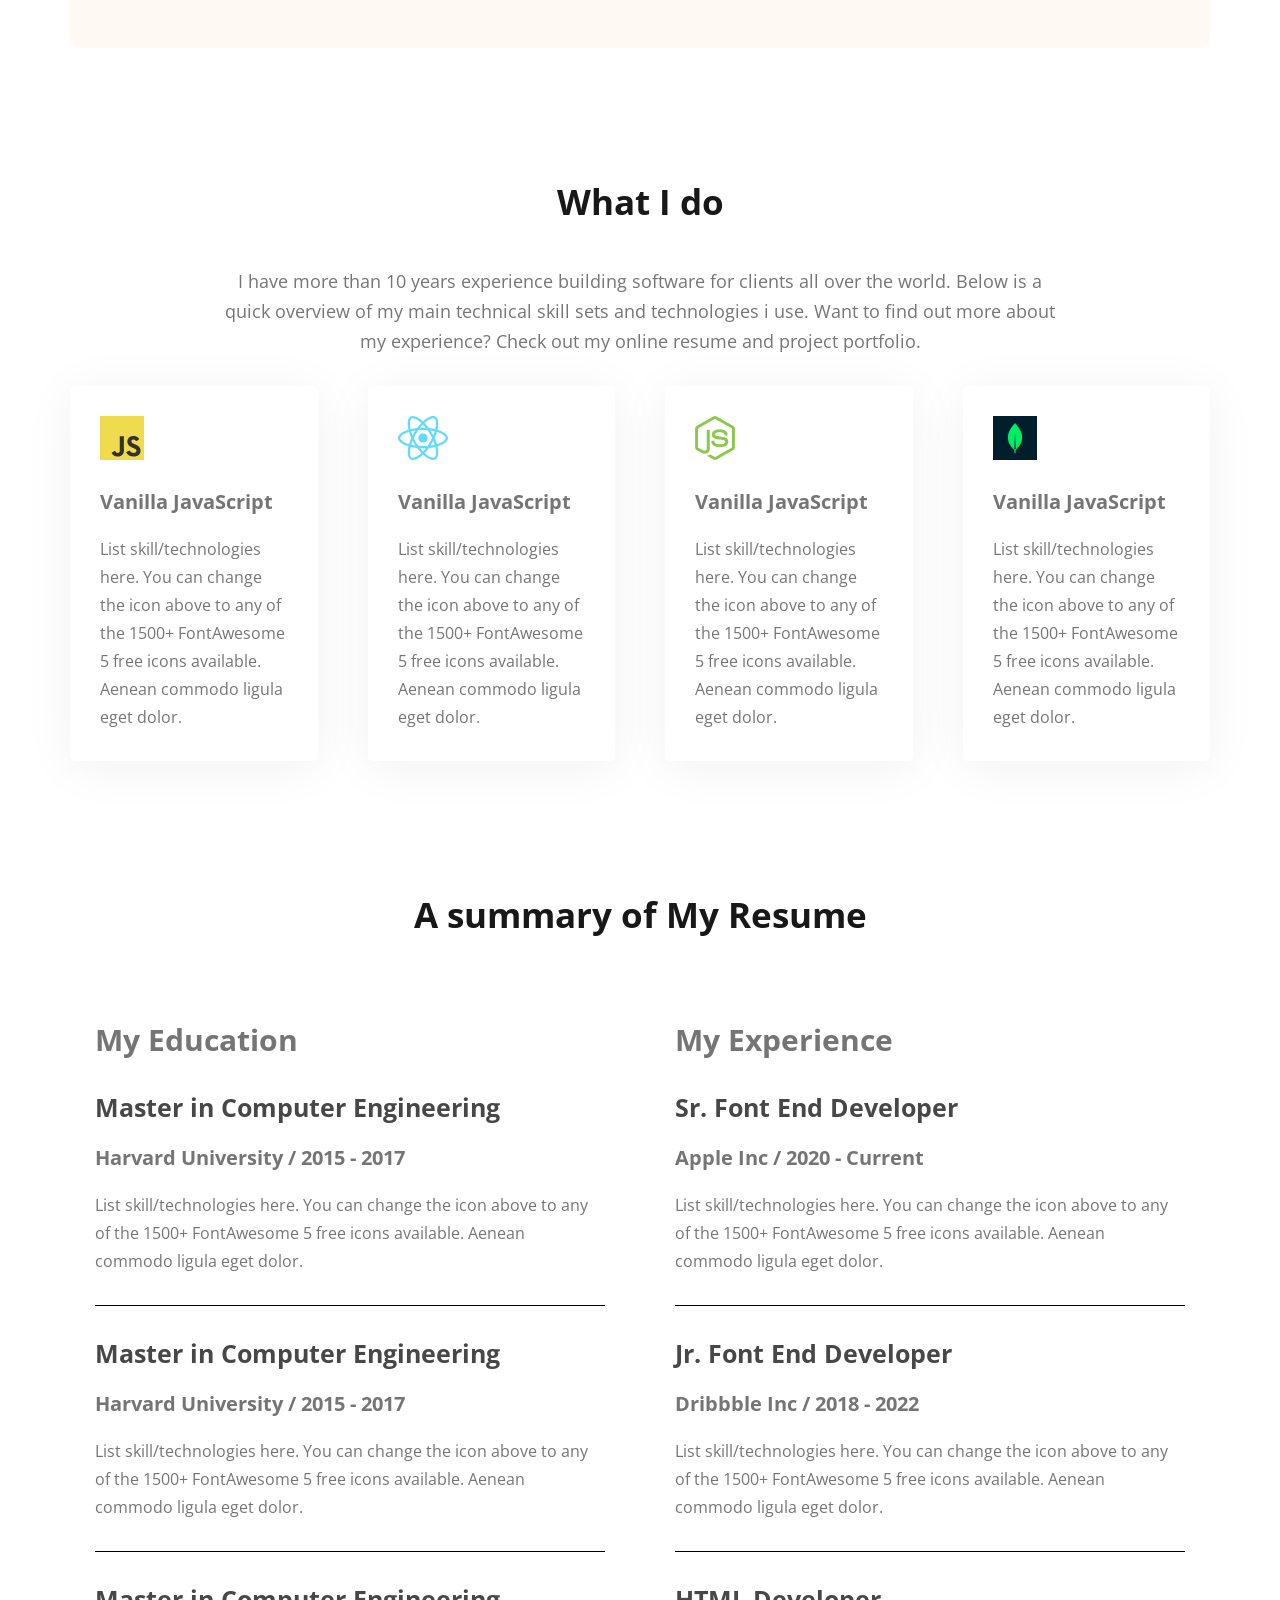
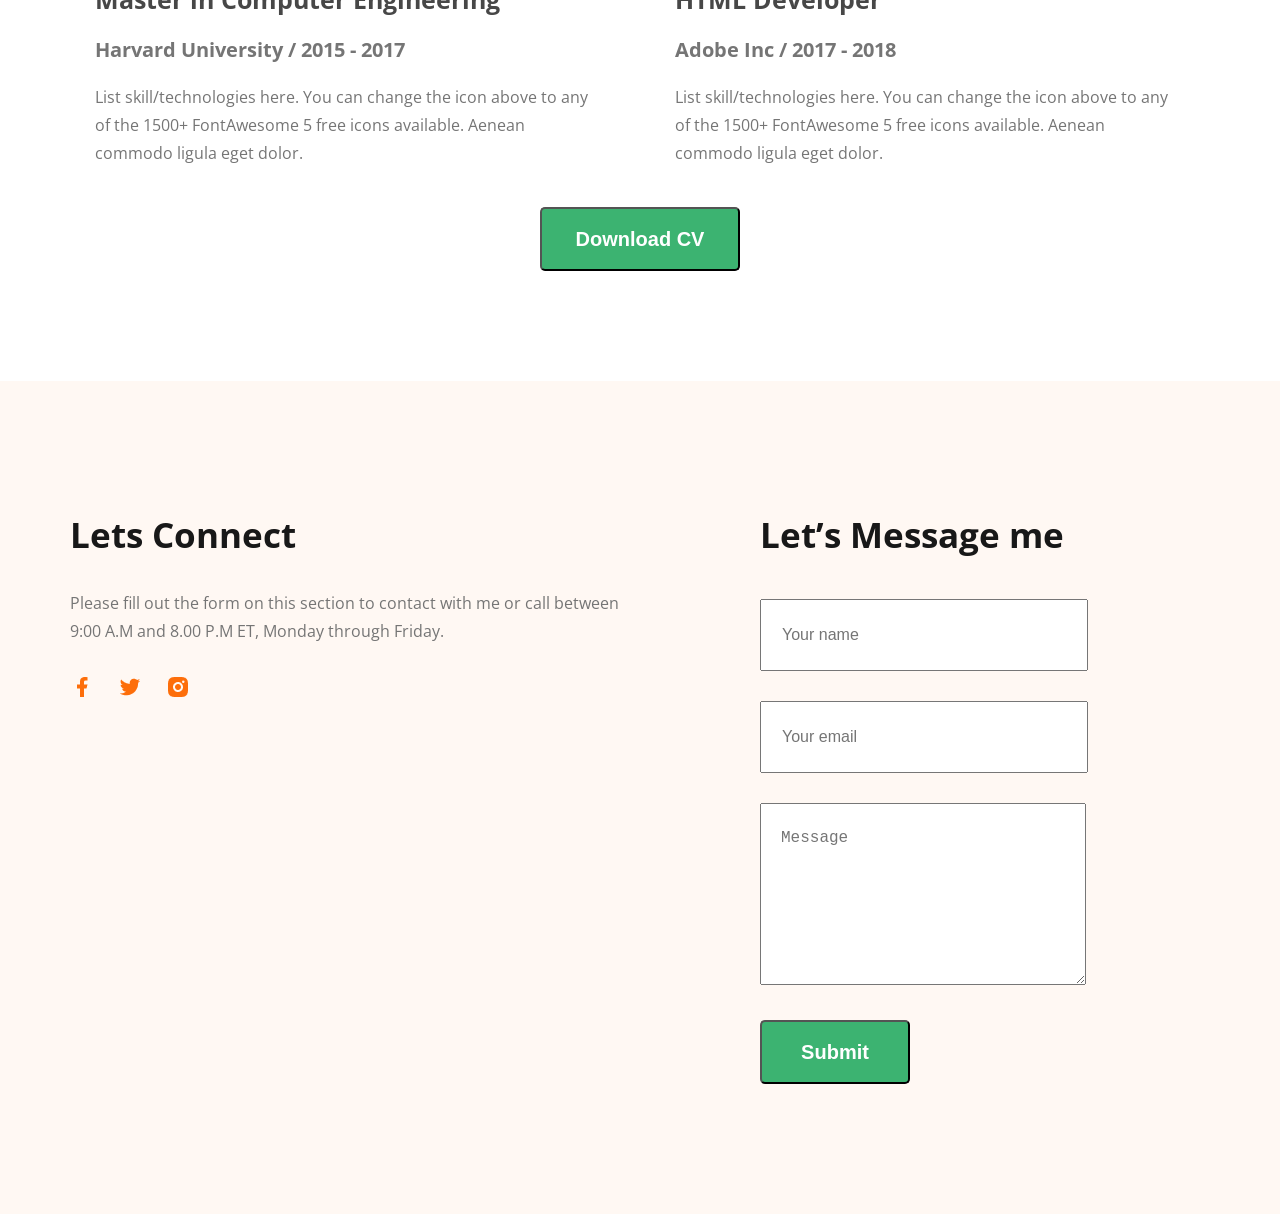
==== commit 3541bc0c: "added some styles changes" ====
--- a/index.html
+++ b/index.html
@@ -180,20 +180,17 @@
                 <h3 style="text-align: left;">Lets Connect</h3>
                 <p class="p-s mt-30 mb-30">Please fill out the form on this section to contact with me or call between 9:00 A.M and 8.00 P.M ET, Monday through Friday.</p>
                 <div class="social-media-container">
-                    <img class="mr-20" src="images/icons/facebook.png" alt="facebook icon">
-                    <img class="mr-20" src="images/icons/twitter.png" alt="twitter icon">
-                    <img src="images/icons/insta.png" alt="insta icon">
+                    <a href=""><img class="mr-20" src="images/icons/facebook.png" alt="facebook icon"></a>
+                    <a href=""><img class="mr-20" src="images/icons/twitter.png" alt="twitter icon"></a>
+                    <a href=""><img src="images/icons/insta.png" alt="insta icon"></a> 
                 </div>
             </div>
             <div class="lets-connect-form">
                 <h3 style="text-align: left;">Let’s Message me</h3>
                 <form action="">
-                    <label for="name"></label>
-                    <input class="mt-40 mb-30 pt-20 pb-20 pl-20 p-s" type="text" name="" id="name" placeholder="Your name" size="60">
-                    <label for="email"></label>
-                    <input class="pt-20 pb-20 pl-20 p-s" type="email" name="" id="email" placeholder="Your email" size="60">
-                    <label for="message"></label>
-                    <textarea class="mt-30 mb-30 pt-20 pb-20 pl-20 p-s" name="" id="message" placeholder="Message" rows="10" cols="49"></textarea>
+                    <input class="mt-40 mb-30 pt-20 pb-20 pl-20 p-s" type="text" name="" placeholder="Your name">
+                    <input class="pt-20 pb-20 pl-20 p-s" type="email" name="" id="email" placeholder="Your email">
+                    <textarea class="mt-30 mb-30 pt-20 pb-20 pl-20 p-s" name="" placeholder="Message" rows="5"></textarea>
                     <input class="btn btn-s" type="submit" value="Submit">
                 </form>
             </div>
--- a/styles/style.css
+++ b/styles/style.css
@@ -329,14 +329,17 @@
     margin-top: 110px;
     display: flex;
     gap: 120px;
-    /* justify-content: center; */
     padding: 130px 0;
-}
-
-.lets-connect-media{
-    /* width: 560px; */
 }
 
 .lets-connect-form form input{
     display: block;
+}
+
+form input[type="text"], input[type="email"], textarea{
+    width: 100%
+}
+
+.lets-connect-media {
+    width: 50%;
 }
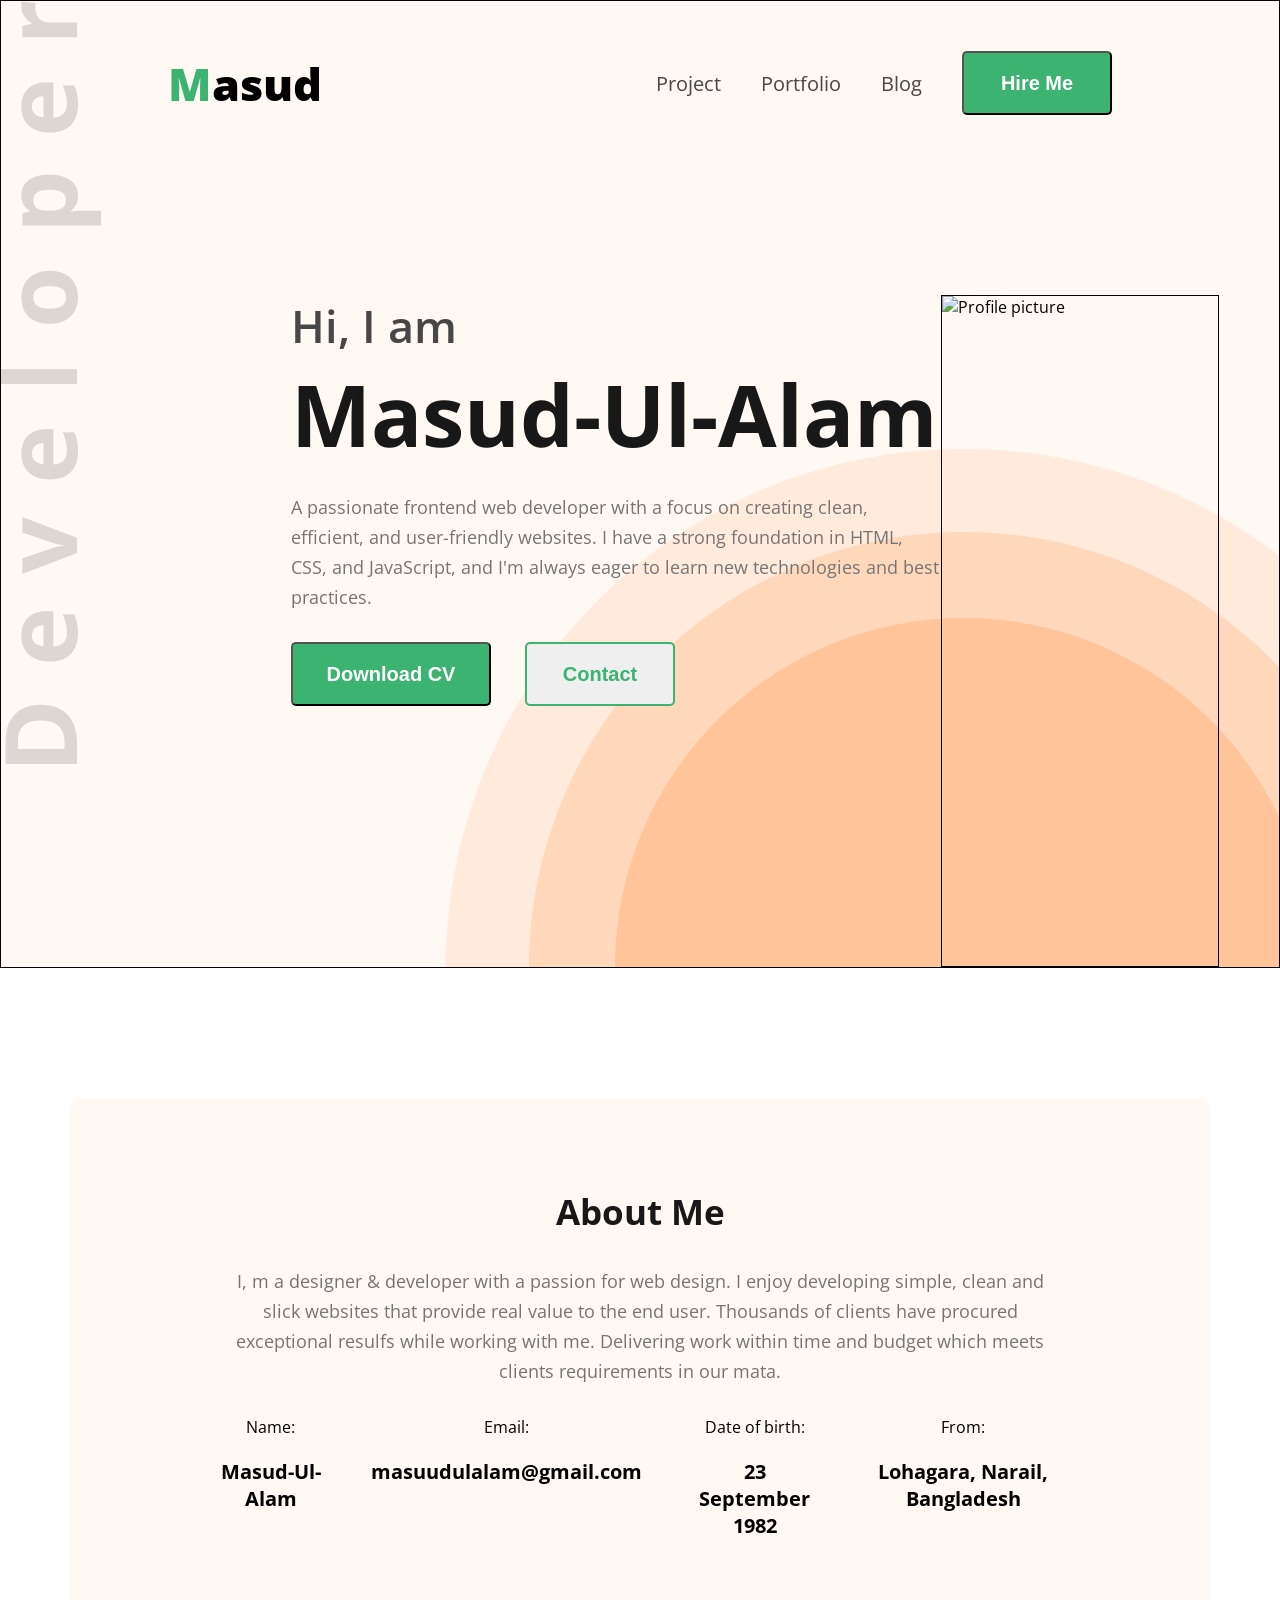
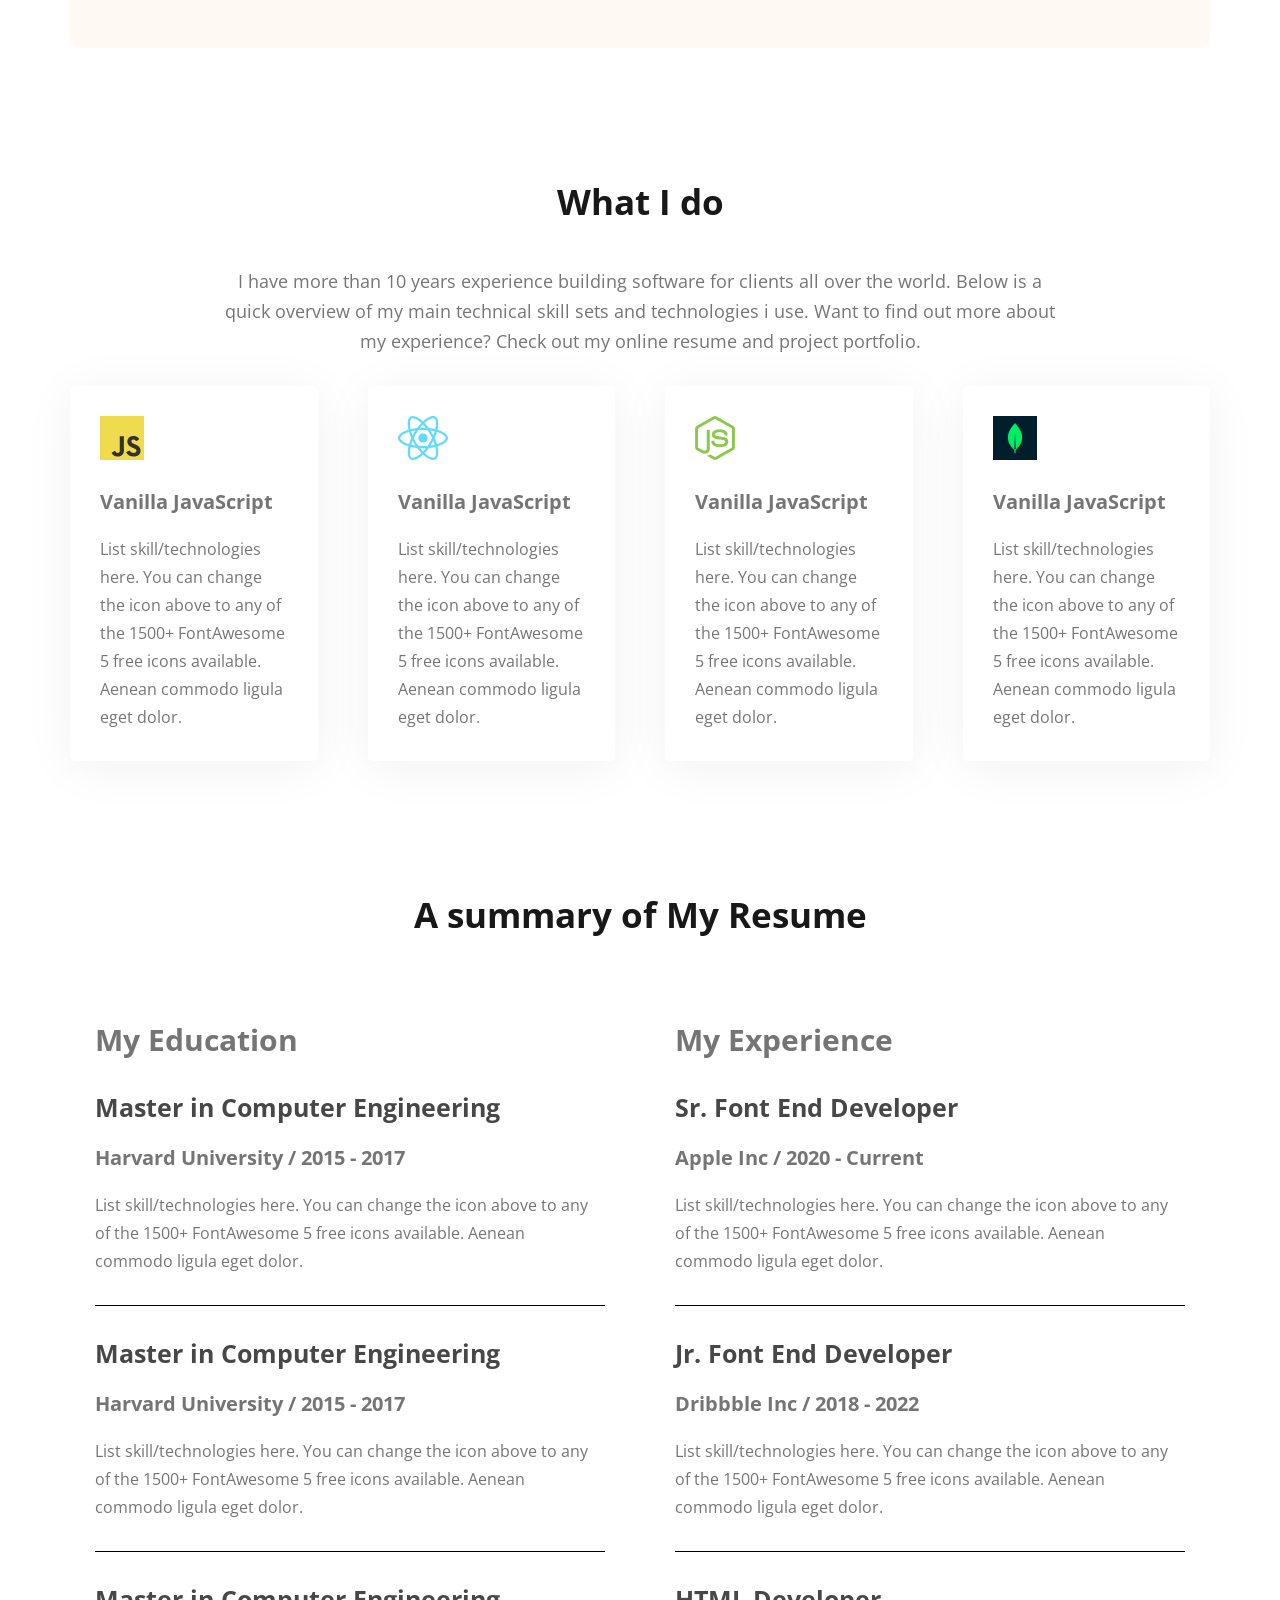
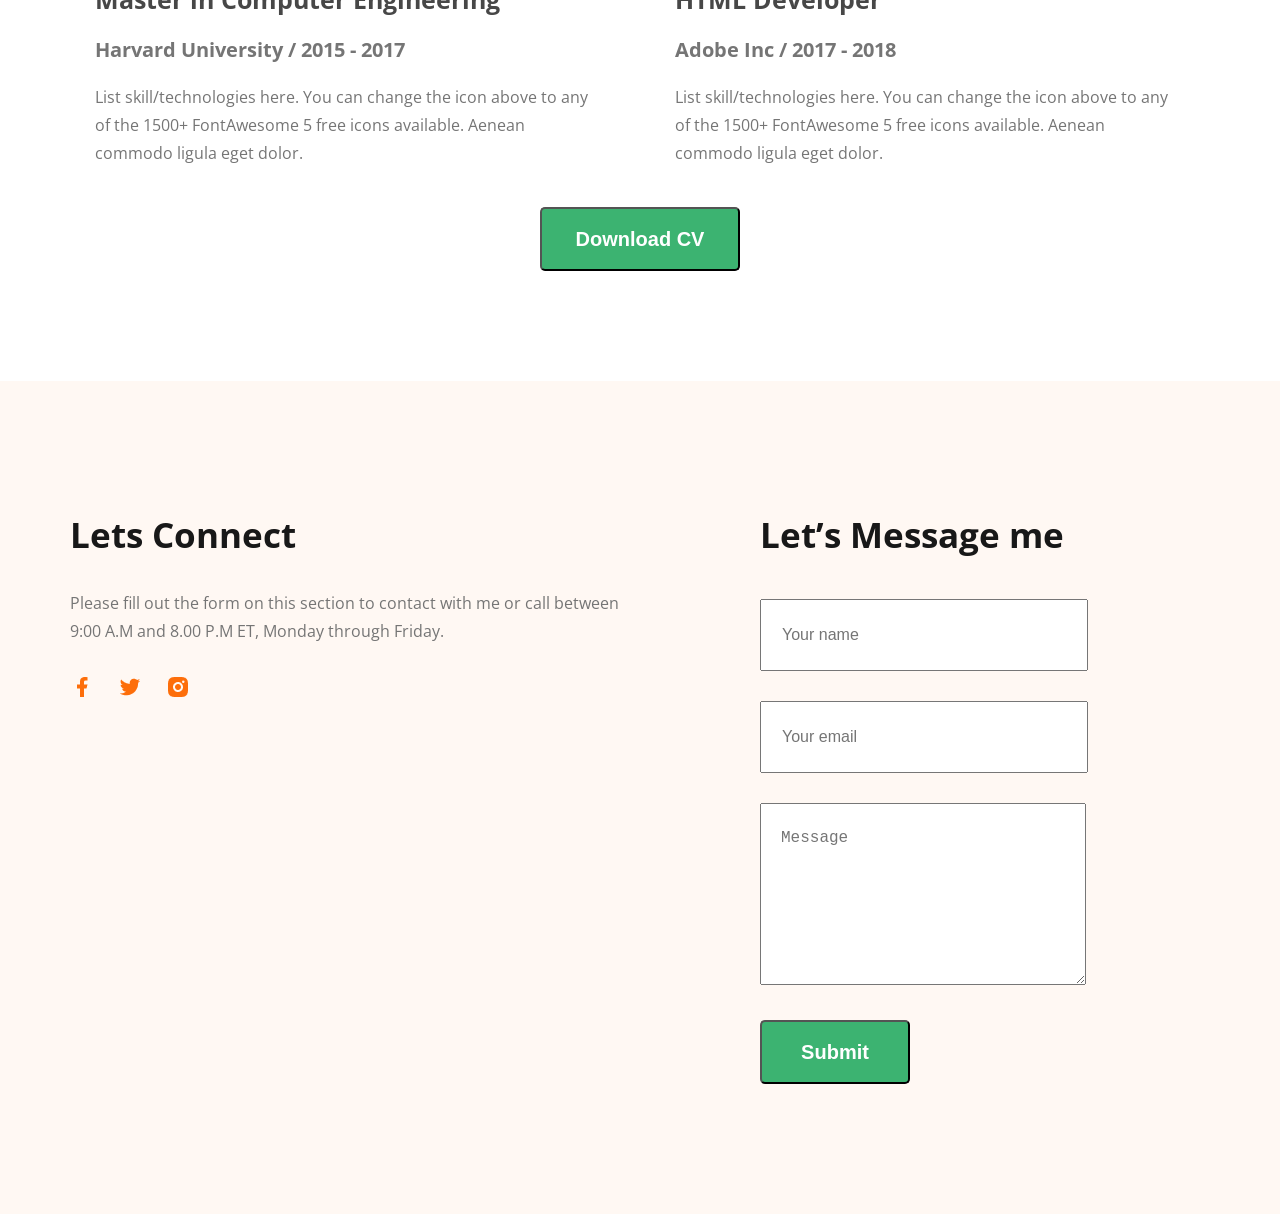
==== commit 01287218: "added a project menu in nav section and add a project" ====
--- a/index.html
+++ b/index.html
@@ -10,19 +10,21 @@
     <link href="https://fonts.googleapis.com/css2?family=Open+Sans:ital,wght@0,300..800;1,300..800&display=swap"
         rel="stylesheet">
     <link rel="stylesheet" href="styles/style.css">
+    <script src="https://kit.fontawesome.com/c8e1fcdab8.js" crossorigin="anonymous"></script>
 </head>
 
 <body class="open-sans-normal">
     <!-- header -->
     <header class="header background-secondary">
         <!-- nav section -->
-        <nav>
+        <nav class="nav">
             <h2 class="nav-title"><span class="text-primary">M</span>asud</h2>
             <div>
                 <ul>
+                    <li><a class="Dark-2" href="./Project/index.html">Project</a></li>
                     <li><a class="Dark-2" href="">Portfolio</a></li>
                     <li><a class="Dark-2" href="">Blog</a></li>
-                    <li><a href=""><button class="btn btn-s">Hire Me</button></a></li>
+                    <li><a id="btn-s" href=""><button class="btn btn-s">Hire Me</button></a></li>
                 </ul>
             </div>
         </nav>
@@ -38,8 +40,8 @@
                     websites. I have a strong foundation in HTML, CSS, and JavaScript, and I'm always eager to learn new
                     technologies and best practices.</p>
                 <div>
-                    <button class="btn btn-b mr-30"><span></span> Download CV</button>
-                    <button class="btn-contact btn-s"><span></span> Contact</button>
+                    <button class="btn btn-b mr-30"><i class="fa-solid fa-download"></i> Download CV</button>
+                    <button class="btn-contact btn-s"><i class="fa-solid fa-phone"></i> Contact</button>
                 </div>
             </div>
             <img class="banner-profile-picture" src="" alt="Profile picture">
@@ -167,7 +169,7 @@
                     </div>
                 </section>
             </div>
-            <div class="center mt-40"><button class="btn btn-b">Download CV</button></div>
+            <div class="center mt-40"><button class="btn btn-b"><i class="fa-solid fa-download"></i> Download CV</button></div>
         </section>
 
         
--- a/styles/style.css
+++ b/styles/style.css
@@ -150,6 +150,7 @@
     /* border: none; */
     border-radius: 5px;
     background: mediumseagreen;
+    cursor: pointer;
 }
 
 .btn-contact {
@@ -159,6 +160,7 @@
     /* border: none; */
     border: 2px solid mediumseagreen;
     border-radius: 5px;
+    cursor: pointer;
     /* background: mediumseagreen; */
 }
 
@@ -170,6 +172,10 @@
 .btn-s {
     width: 150px;
     height: 64px;
+}
+
+nav a#btn-s:hover{
+    background: rgb(144, 223, 170); 
 }
 
 .summary-content-w{
@@ -212,11 +218,12 @@
     font-size: 20px;
 }
 
-nav li a:hover {
-    font-weight: bold;
+.nav li a:hover {
+    color: mediumseagreen;
+    /* font-weight: bold; */
     /* border: 1px solid mediumseagreen; */
-    /* border-radius: 5px; */
-    /* padding: 10px */
+    /* border-radius: 5px;
+    padding: 6px 8px 6px 10px */
 }
 
 
